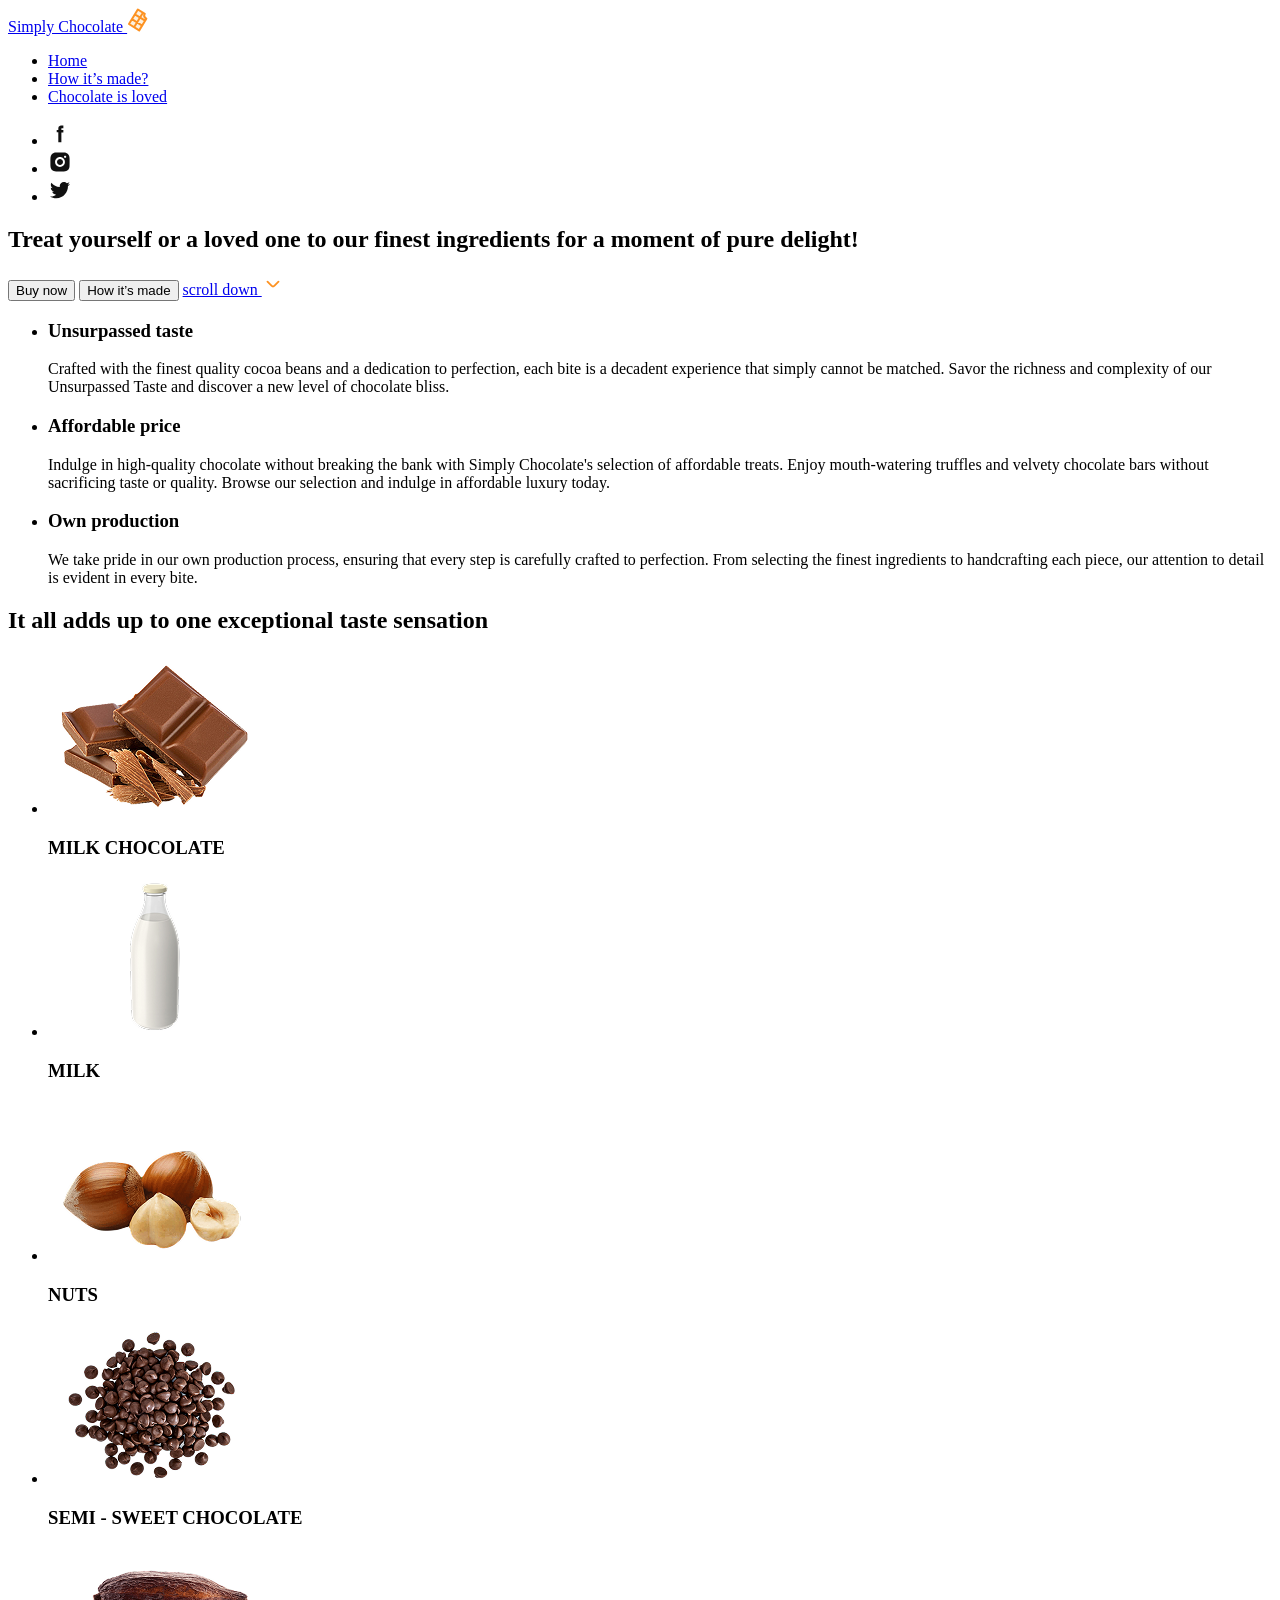
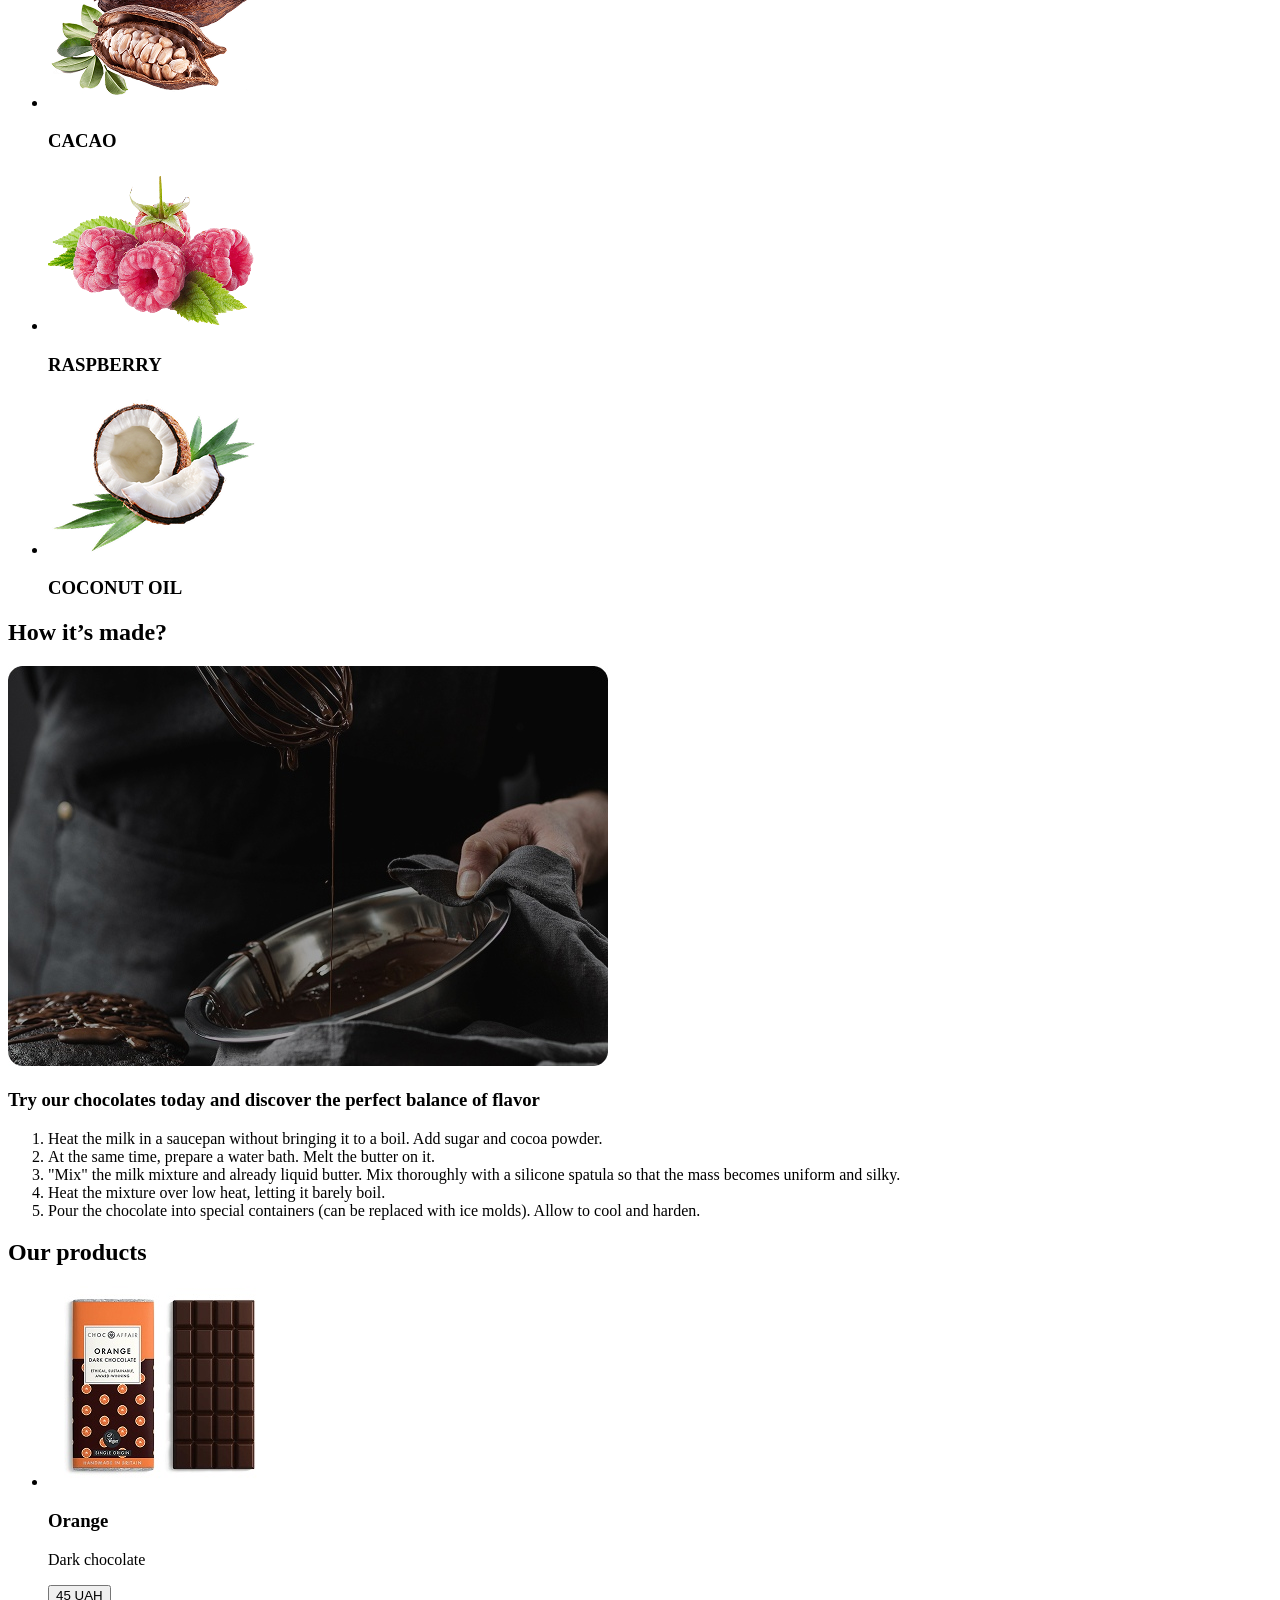
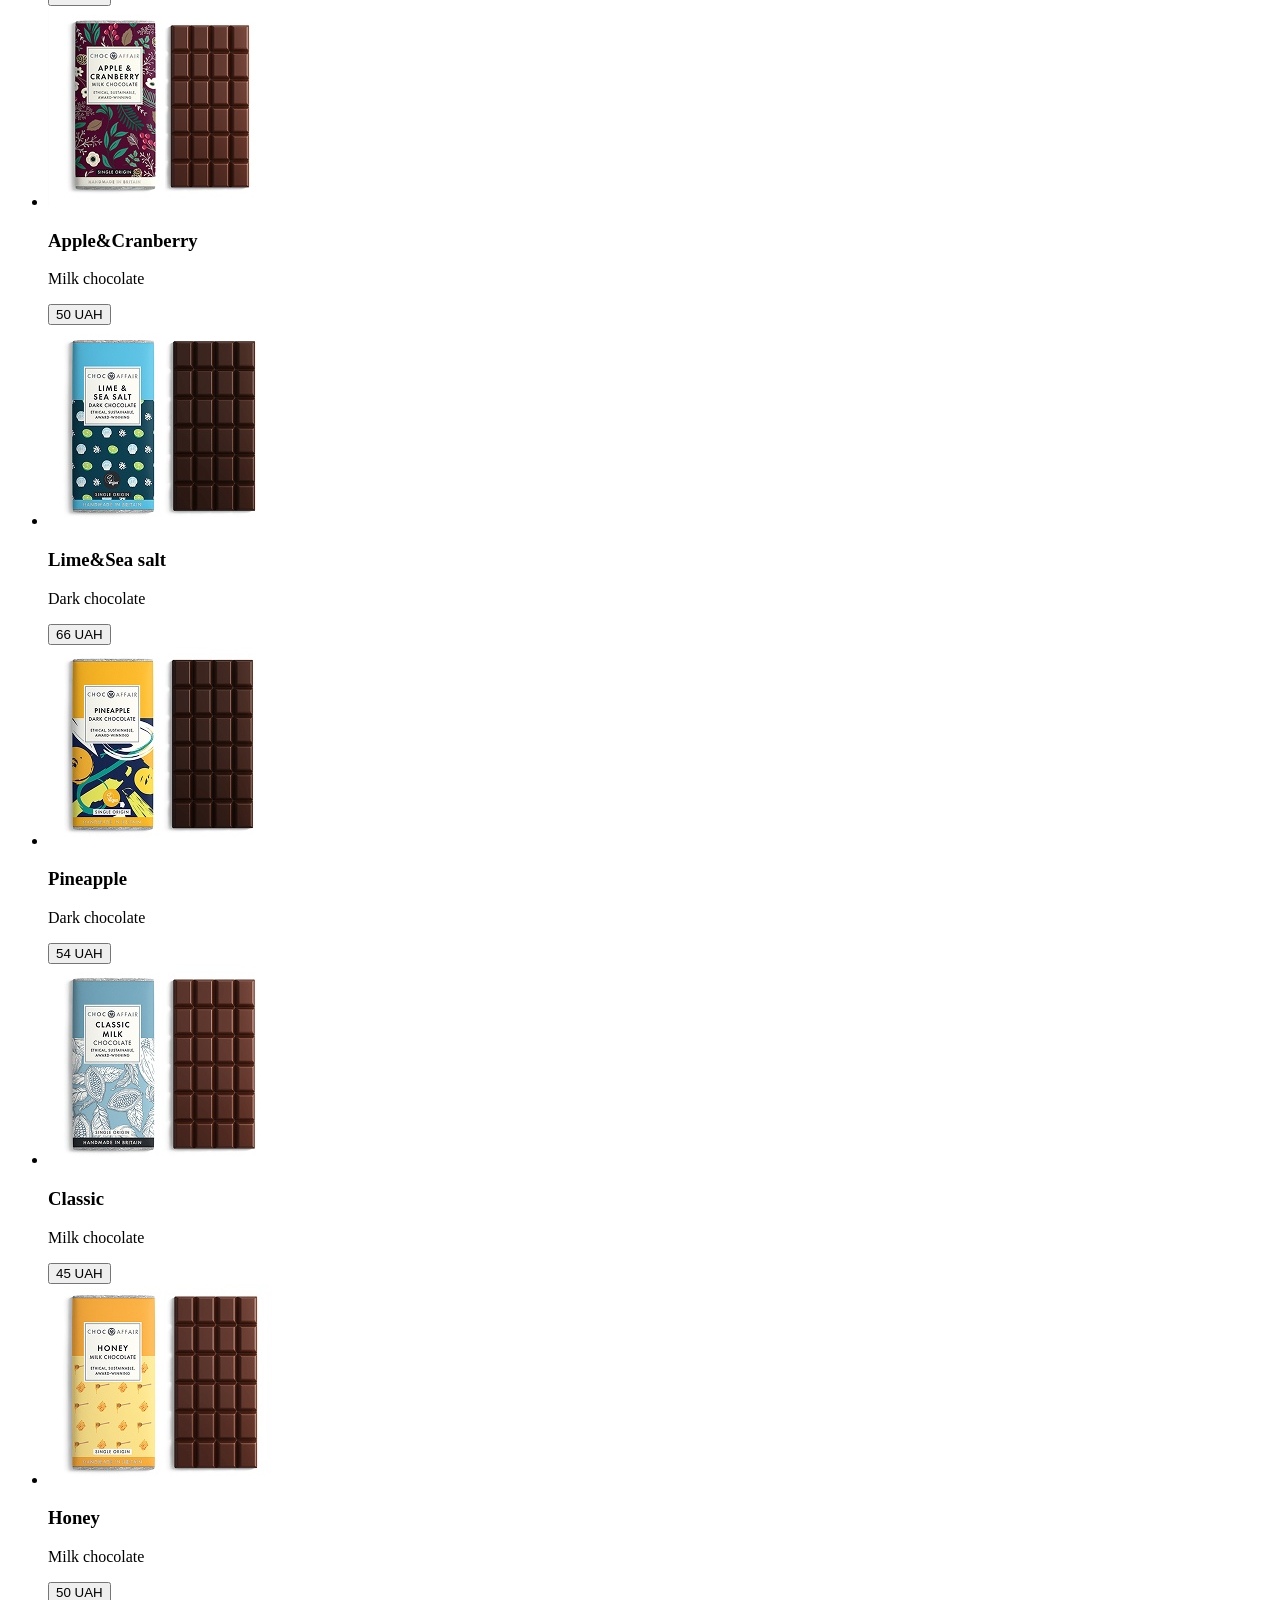
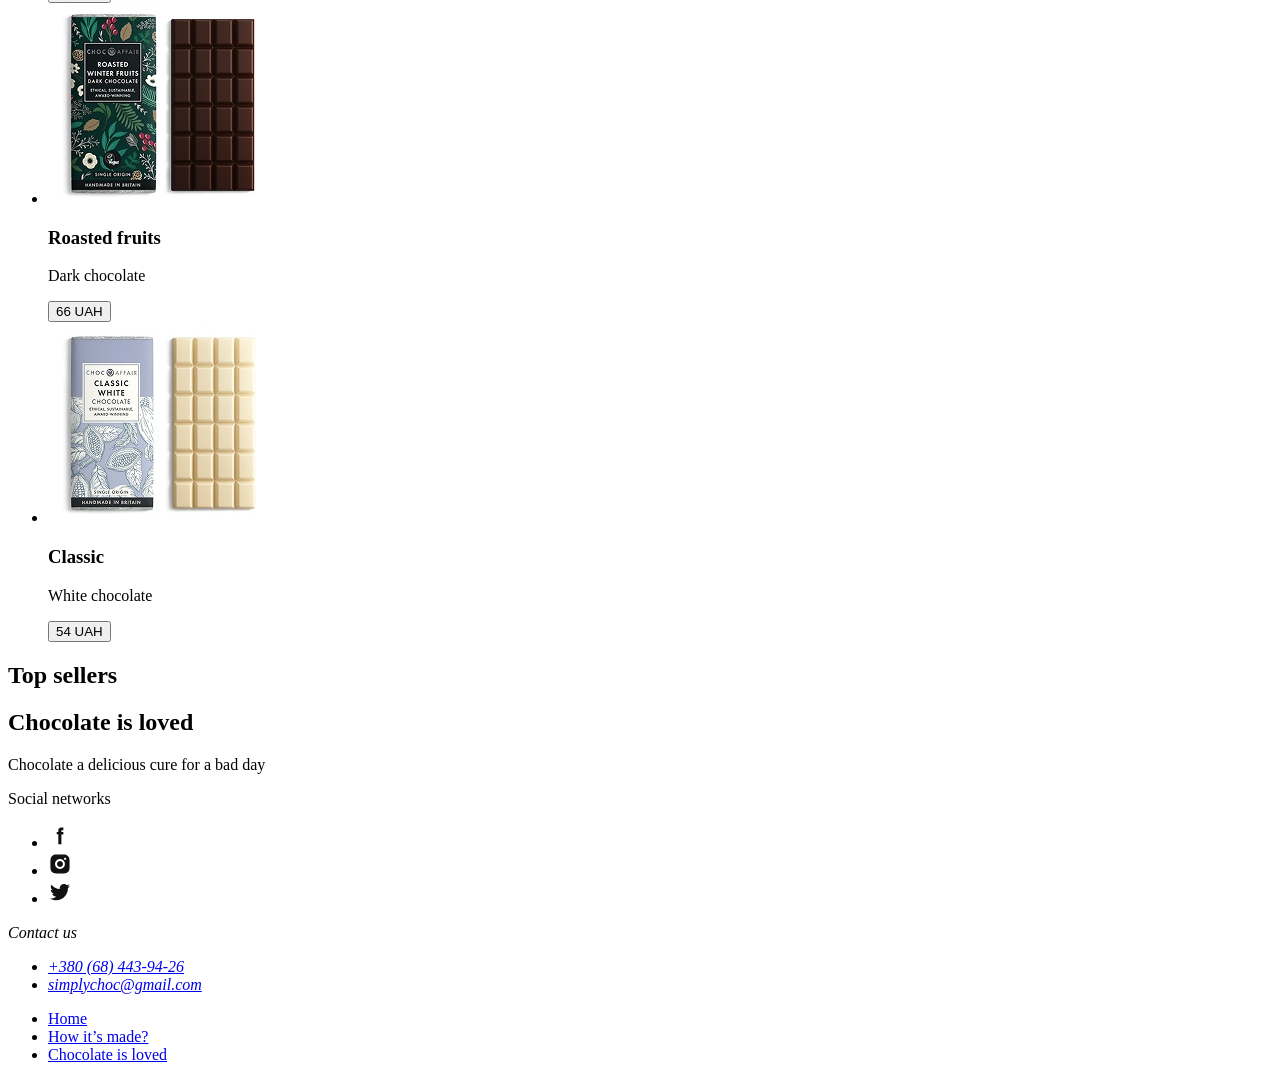
==== html/module-02/lesson-01/index.html @ 5673b095 "prepare module 02 lesson 01" ====
<!doctype html>
<html lang="en">
  <head>
    <meta charset="UTF-8" />
    <meta name="viewport" content="width=device-width, initial-scale=1.0" />
    <meta name="keywords" content="dark chocolate milk ..." />
    <meta
      name="description"
      content="Treat yourself or a loved one to our finest ingredients for a moment of pure delight!"
    />
    <title>Simply Chocolate</title>
    <link
      rel="shortcut icon"
      href="./images/favicon.svg"
      type="image/svg+xml"
    />
  </head>
  <body>
    <!-- Header section -->
    <header>
      <nav>
        <a href="./index.html">
          Simply Chocolate
          <img
            src="./images/icons/chocolate.svg"
            alt="Company logo"
            width="24"
            height="24"
          />

          <ul>
            <li>
              <a href="#home">Home</a>
            </li>
            <li>
              <a href="#made">How it’s made?</a>
            </li>
            <li>
              <a href="#reviews">Chocolate is loved</a>
            </li>
          </ul>
        </a>
      </nav>

      <ul>
        <li>
          <a
            href="https://facebook.com"
            target="_blank"
            rel="noopener noreferrer"
            aria-label="Link to Facebook"
          >
            <img
              src="./images/icons/icon-facebook.svg"
              alt="Icon Facebook"
              width="24"
              height="24"
            />
          </a>
        </li>
        <li>
          <a
            href="https://instagram.com"
            target="_blank"
            rel="noopener noreferrer"
            aria-label="Link to Instagram"
          >
            <img
              src="./images/icons/icon-instagram.svg"
              alt="Icon Instagram"
              width="24"
              height="24"
            />
          </a>
        </li>
        <li>
          <a
            href="https://twitter.com"
            target="_blank"
            rel="noopener noreferrer"
            aria-label="Link to Twitter"
          >
            <img
              src="./images/icons/icon-twitter.svg"
              alt="Icon Twitter"
              width="24"
              height="24"
            />
          </a>
        </li>
      </ul>
    </header>
    <!-- Main section -->
    <main>
      <!-- Hero section -->
      <section id="home">
        <h1>
          Treat yourself or a loved one to our finest ingredients for a moment
          of pure delight!
        </h1>

        <button type="button">Buy now</button>
        <button type="button">How it’s made</button>

        <a href="#benefits">
          scroll down
          <img
            src="./images/icons/arrow-down.svg"
            alt="Arrow down"
            width="22"
            height="22"
          />
        </a>
      </section>

      <!-- Benefits section -->
      <section id="benefits">
        <h2 hidden>Simply chocolate benefits</h2>

        <ul>
          <li>
            <h3>Unsurpassed taste</h3>
            <p>
              Crafted with the finest quality cocoa beans and a dedication to
              perfection, each bite is a decadent experience that simply cannot
              be matched. Savor the richness and complexity of our Unsurpassed
              Taste and discover a new level of chocolate bliss.
            </p>
          </li>
          <li>
            <h3>Affordable price</h3>
            <p>
              Indulge in high-quality chocolate without breaking the bank with
              Simply Chocolate's selection of affordable treats. Enjoy
              mouth-watering truffles and velvety chocolate bars without
              sacrificing taste or quality. Browse our selection and indulge in
              affordable luxury today.
            </p>
          </li>
          <li>
            <h3>Own production</h3>
            <p>
              We take pride in our own production process, ensuring that every
              step is carefully crafted to perfection. From selecting the finest
              ingredients to handcrafting each piece, our attention to detail is
              evident in every bite.
            </p>
          </li>
        </ul>
      </section>

      <!-- Ingredients section -->
      <section>
        <h2>It all adds up to one exceptional <span>taste</span> sensation</h2>

        <ul>
          <li>
            <img
              src="./images/ingredients/img-1.png"
              alt="MILK CHOCOLATE"
              width="214"
              height="160"
            />
            <h3>MILK CHOCOLATE</h3>
          </li>
          <li>
            <img
              src="./images/ingredients/img-2.png"
              alt="MILK"
              width="214"
              height="160"
            />
            <h3>MILK</h3>
          </li>
          <li>
            <img
              src="./images/ingredients/img-3.png"
              alt="NUTS"
              width="214"
              height="160"
            />
            <h3>NUTS</h3>
          </li>
          <li>
            <img
              src="./images/ingredients/img-4.png"
              alt="SEMI - SWEET CHOCOLATE"
              width="214"
              height="160"
            />
            <h3>SEMI - SWEET CHOCOLATE</h3>
          </li>
          <li>
            <img
              src="./images/ingredients/img-5.png"
              alt="CACAO"
              width="214"
              height="160"
            />
            <h3>CACAO</h3>
          </li>
          <li>
            <img
              src="./images/ingredients/img-6.png"
              alt="RASPBERRY"
              width="214"
              height="160"
            />
            <h3>RASPBERRY</h3>
          </li>
          <li>
            <img
              src="./images/ingredients/img-7.png"
              alt="COCONUT OIL"
              width="214"
              height="160"
            />
            <h3>COCONUT OIL</h3>
          </li>
        </ul>
      </section>

      <!-- Made section -->
      <section id="made">
        <h2>How it’s <span>made</span>?</h2>
        <img
          src="./images/made/image.jpg"
          alt="Chocolate cooking"
          width="600"
          height="400"
        />

        <h3>
          Try our chocolates today and discover the perfect balance of flavor
        </h3>

        <ol>
          <li>
            Heat the milk in a saucepan without bringing it to a boil. Add sugar
            and cocoa powder.
          </li>
          <li>
            At the same time, prepare a water bath. Melt the butter on it.
          </li>
          <li>
            "Mix" the milk mixture and already liquid butter. Mix thoroughly
            with a silicone spatula so that the mass becomes uniform and silky.
          </li>
          <li>Heat the mixture over low heat, letting it barely boil.</li>
          <li>
            Pour the chocolate into special containers (can be replaced with ice
            molds). Allow to cool and harden.
          </li>
        </ol>
      </section>

      <!-- Products section -->
      <section>
        <h2>Our <span>products</span></h2>
        <ul>
          <li>
            <img
              src="./images/products/img-1.jpg"
              alt=""
              width="230"
              height="201"
            />
            <h3>Orange</h3>
            <p>Dark chocolate</p>
            <button type="button">45 UAH</button>
          </li>
          <li>
            <img
              src="./images/products/img-2.jpg"
              alt=""
              width="230"
              height="201"
            />
            <h3>Apple&Cranberry</h3>
            <p>Milk chocolate</p>
            <button type="button">50 UAH</button>
          </li>
          <li>
            <img
              src="./images/products/img-3.jpg"
              alt=""
              width="230"
              height="201"
            />
            <h3>Lime&Sea salt</h3>
            <p>Dark chocolate</p>
            <button type="button">66 UAH</button>
          </li>
          <li>
            <img
              src="./images/products/img-4.jpg"
              alt=""
              width="230"
              height="201"
            />
            <h3>Pineapple</h3>
            <p>Dark chocolate</p>
            <button type="button">54 UAH</button>
          </li>
          <li>
            <img
              src="./images/products/img-5.jpg"
              alt=""
              width="230"
              height="201"
            />
            <h3>Classic</h3>
            <p>Milk chocolate</p>
            <button type="button">45 UAH</button>
          </li>
          <li>
            <img
              src="./images/products/img-6.jpg"
              alt=""
              width="230"
              height="201"
            />
            <h3>Honey</h3>
            <p>Milk chocolate</p>
            <button type="button">50 UAH</button>
          </li>
          <li>
            <img
              src="./images/products/img-7.jpg"
              alt=""
              width="230"
              height="201"
            />
            <h3>Roasted fruits</h3>
            <p>Dark chocolate</p>
            <button type="button">66 UAH</button>
          </li>
          <li>
            <img
              src="./images/products/img-8.jpg"
              alt=""
              width="230"
              height="201"
            />
            <h3>Classic</h3>
            <p>White chocolate</p>
            <button type="button">54 UAH</button>
          </li>
        </ul>
      </section>

      <!-- Bestsellers section -->
      <section>
        <h2>Top sellers</h2>
      </section>

      <!-- Reviews section -->
      <section id="reviews">
        <h2>Chocolate is loved</h2>
      </section>
    </main>
    <!-- Footer section -->
    <footer>
      <p><span>Chocolate</span> a delicious cure for a bad day</p>

      <p>Social networks</p>
      <ul>
        <li>
          <a
            href="https://facebook.com"
            target="_blank"
            rel="noopener noreferrer"
            aria-label="Link to Facebook"
          >
            <img
              src="./images/icons/icon-facebook.svg"
              alt="Icon Facebook"
              width="24"
              height="24"
            />
          </a>
        </li>
        <li>
          <a
            href="https://instagram.com"
            target="_blank"
            rel="noopener noreferrer"
            aria-label="Link to Instagram"
          >
            <img
              src="./images/icons/icon-instagram.svg"
              alt="Icon Instagram"
              width="24"
              height="24"
            />
          </a>
        </li>
        <li>
          <a
            href="https://twitter.com"
            target="_blank"
            rel="noopener noreferrer"
            aria-label="Link to Twitter"
          >
            <img
              src="./images/icons/icon-twitter.svg"
              alt="Icon Twitter"
              width="24"
              height="24"
            />
          </a>
        </li>
      </ul>
      <address>
        <p>Contact us</p>
        <ul>
          <li>
            <a href="tel:+380684439426">+380 (68) 443-94-26</a>
          </li>
          <li>
            <a href="mailto:simplychoc@gmail.com">simplychoc@gmail.com</a>
          </li>
        </ul>
      </address>

      <ul>
        <li>
          <a href="#home">Home</a>
        </li>
        <li>
          <a href="#made">How it’s made?</a>
        </li>
        <li>
          <a href="#reviews">Chocolate is loved</a>
        </li>
      </ul>
    </footer>
  </body>
</html>
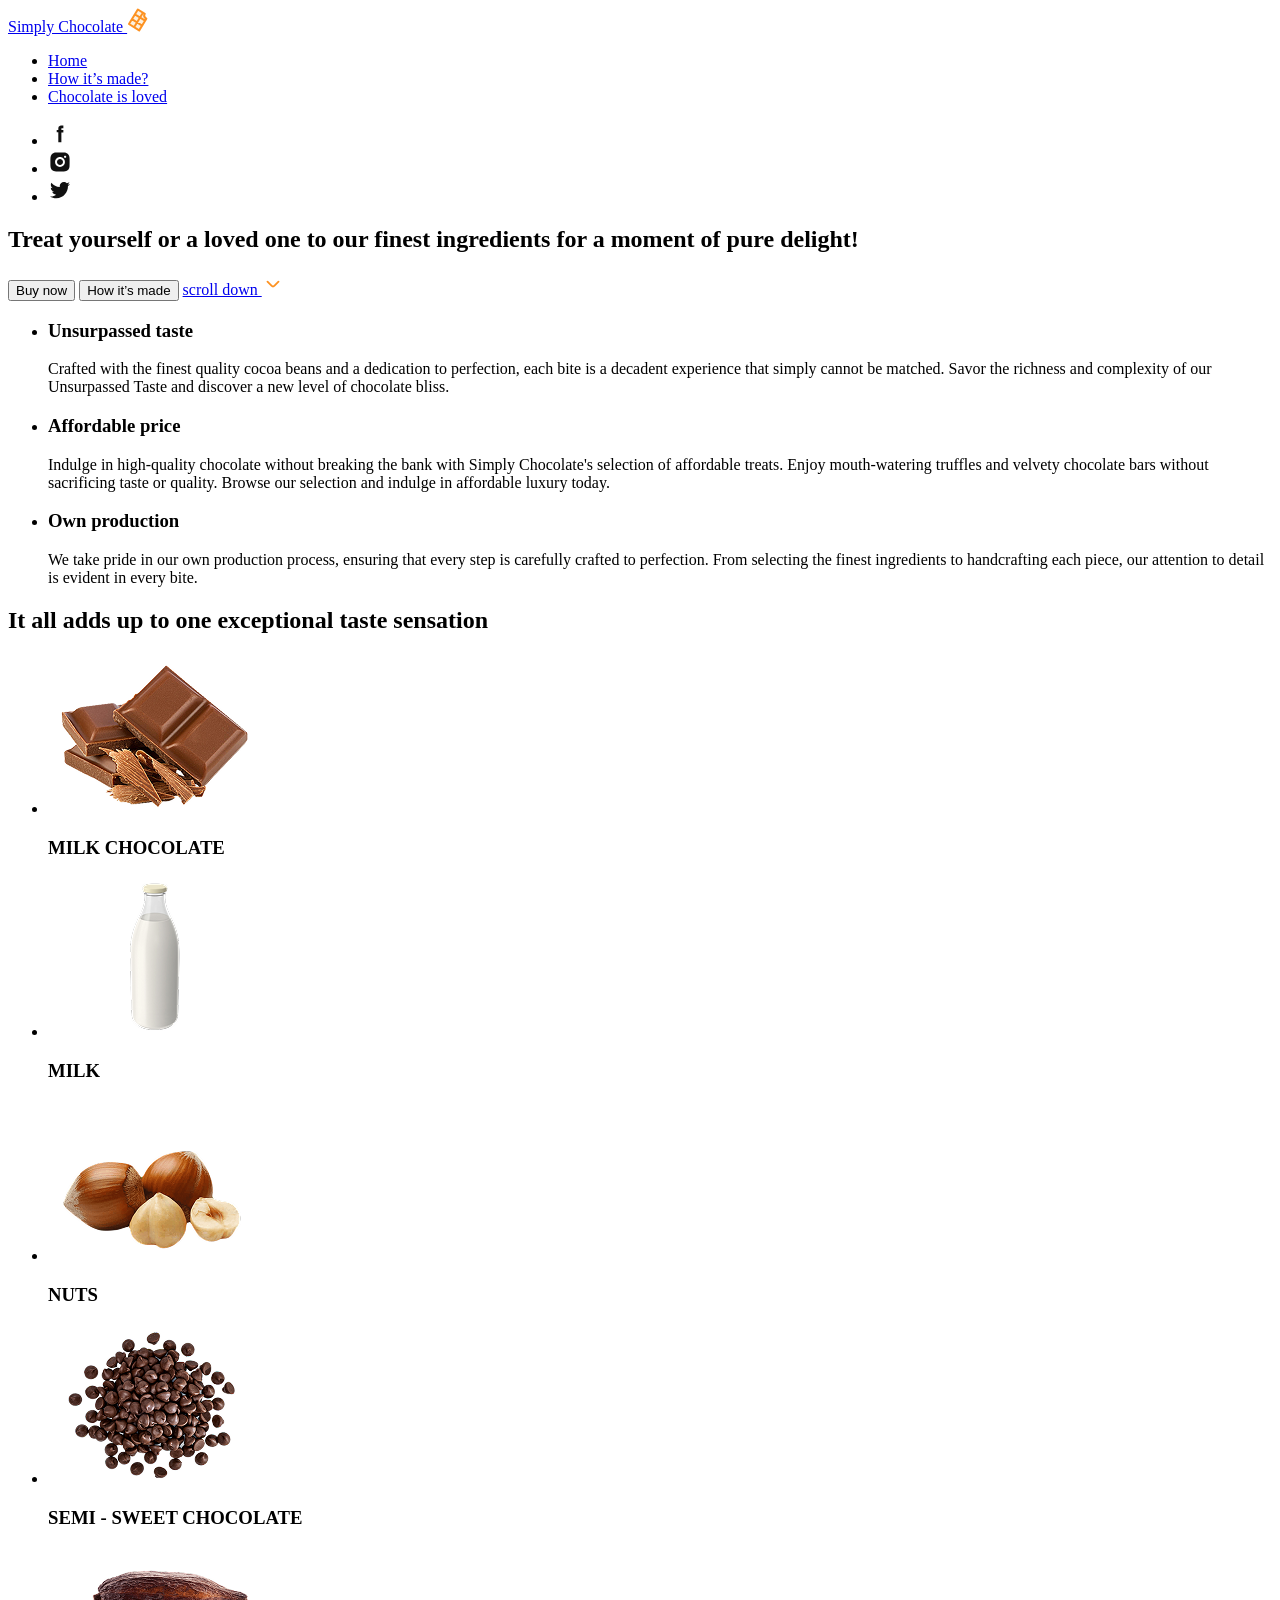
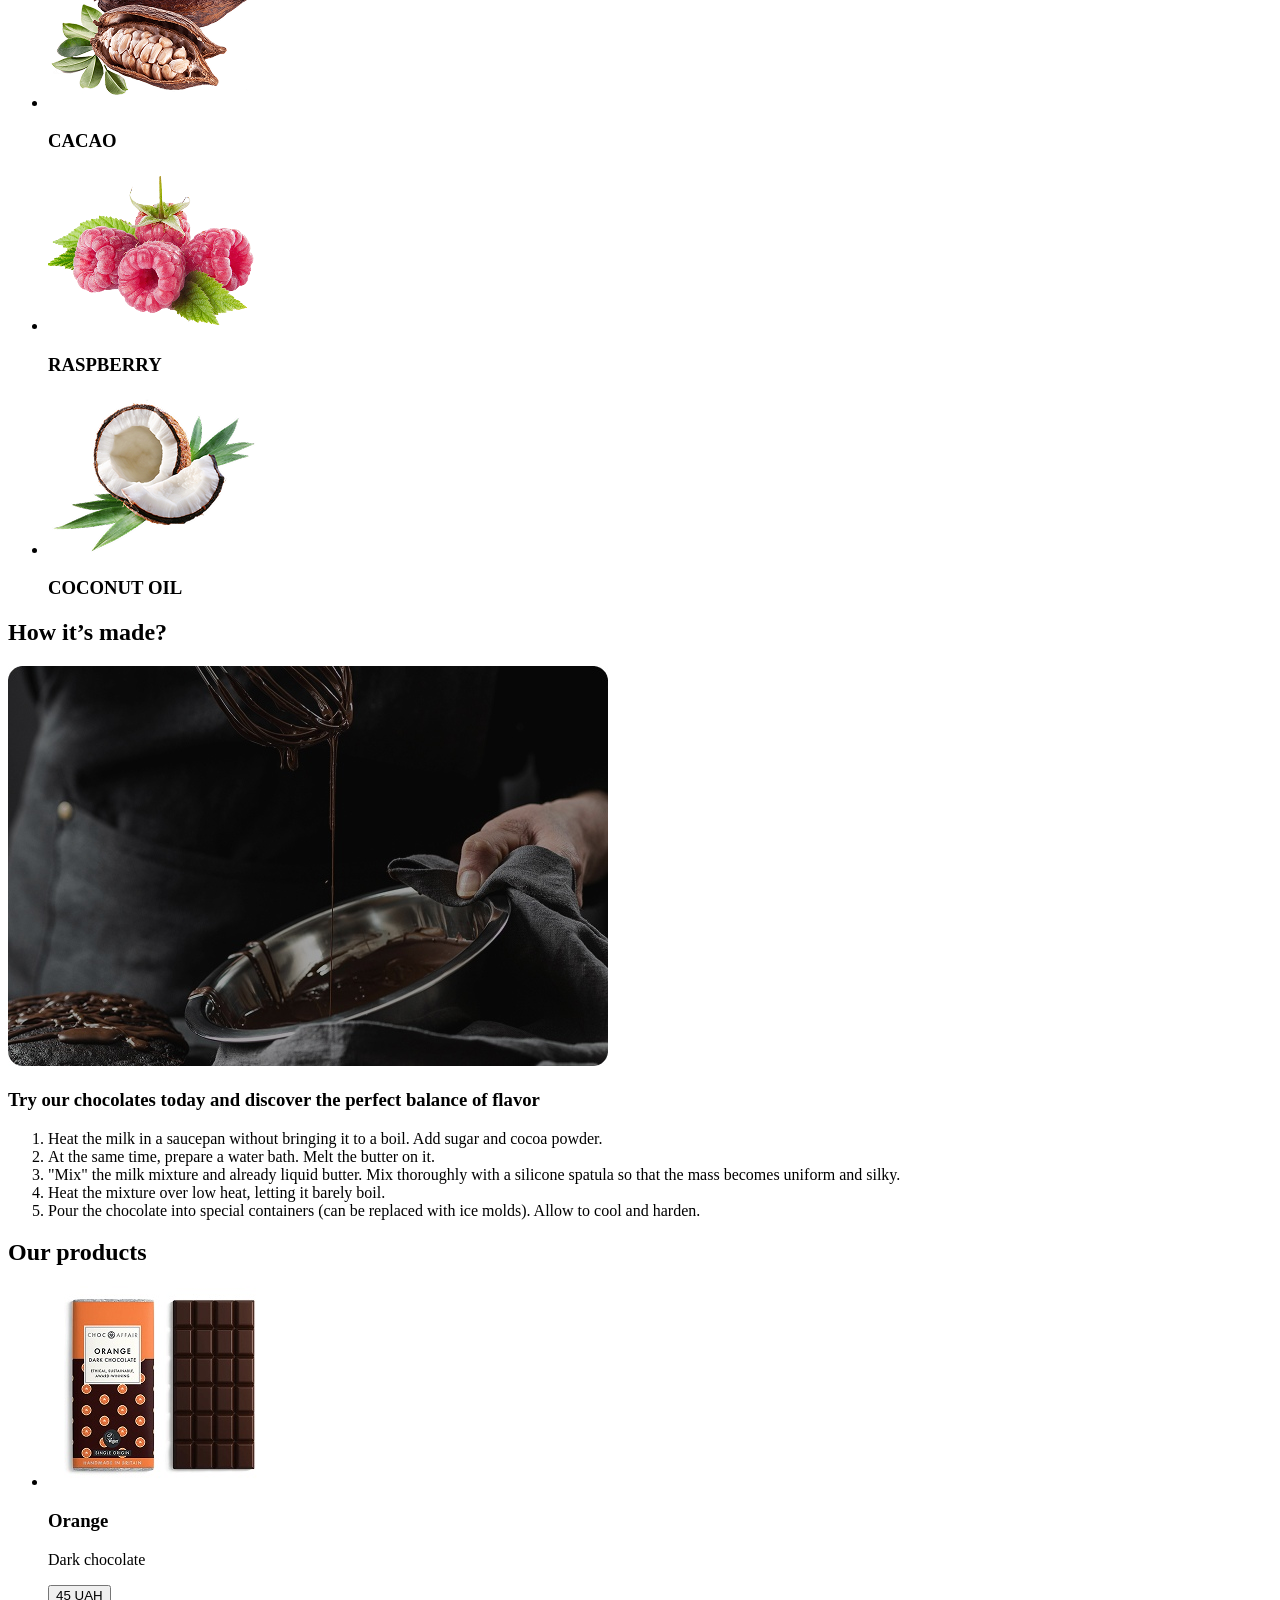
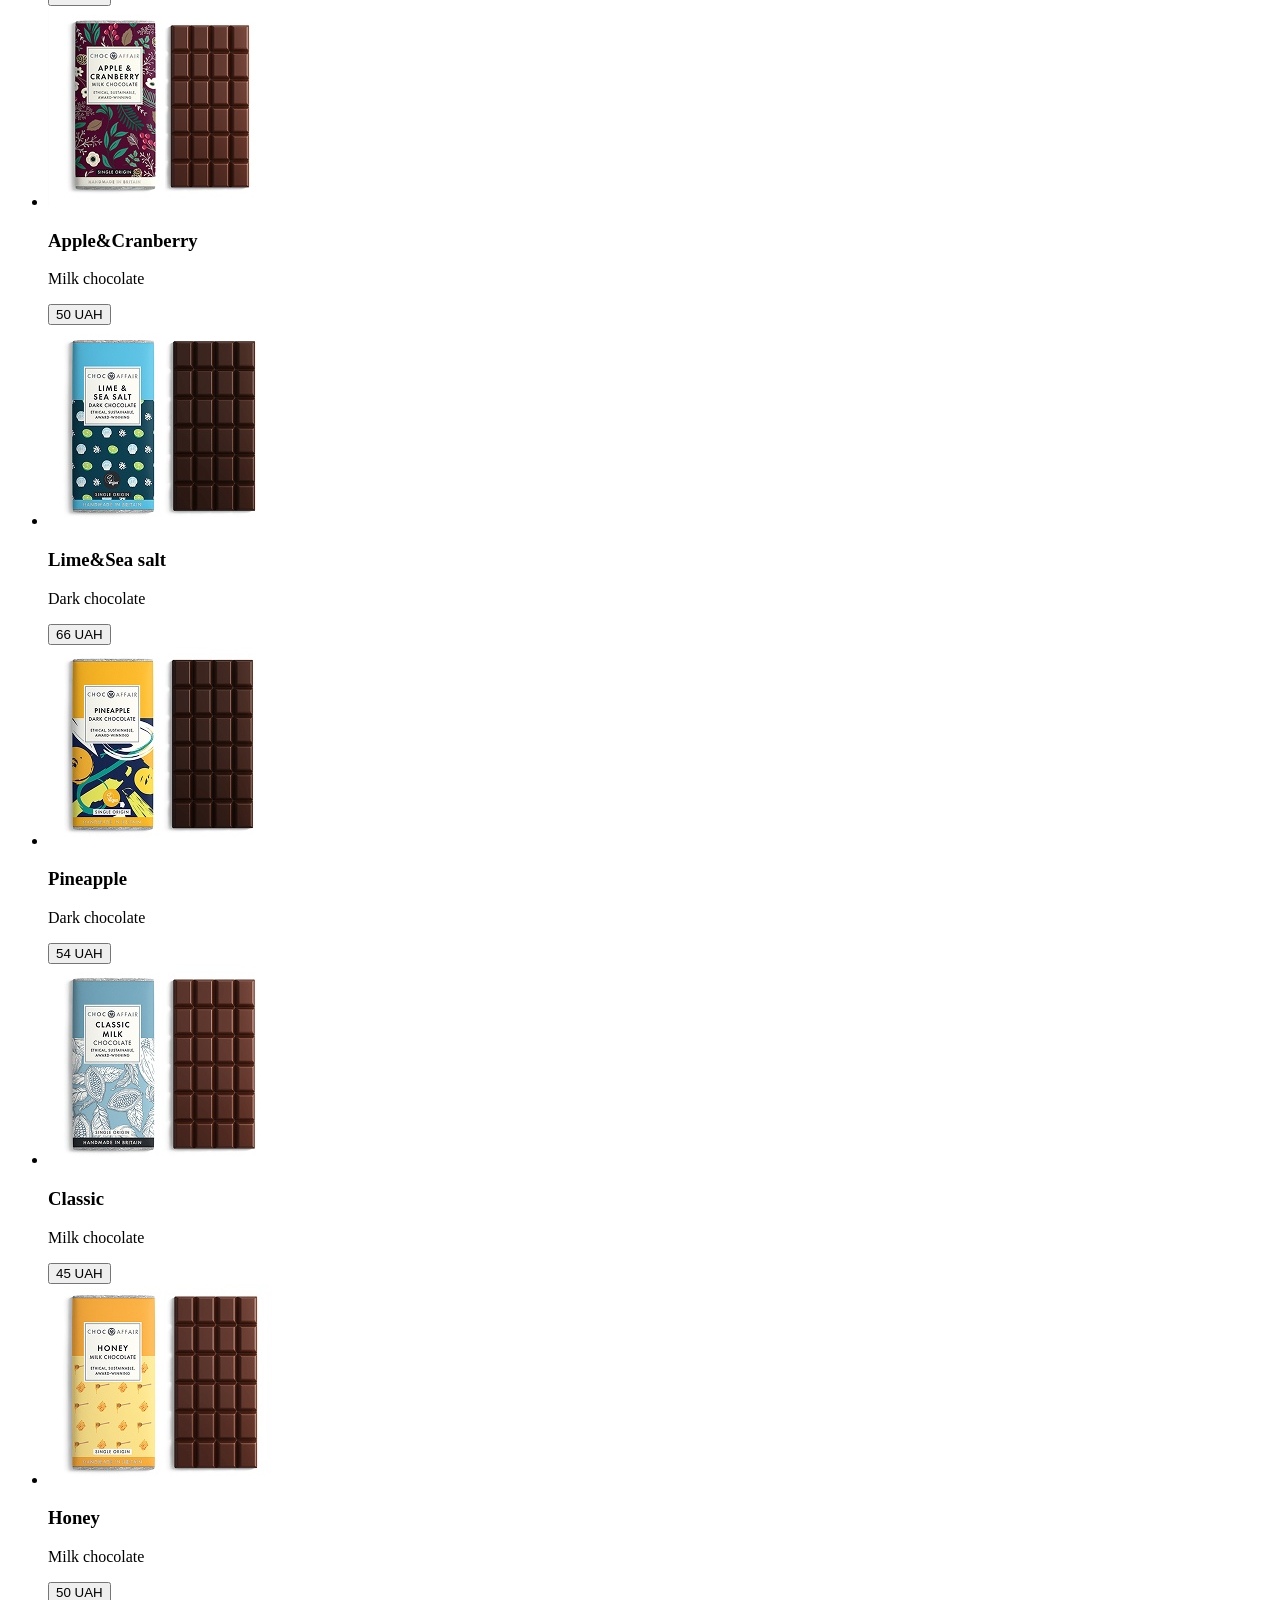
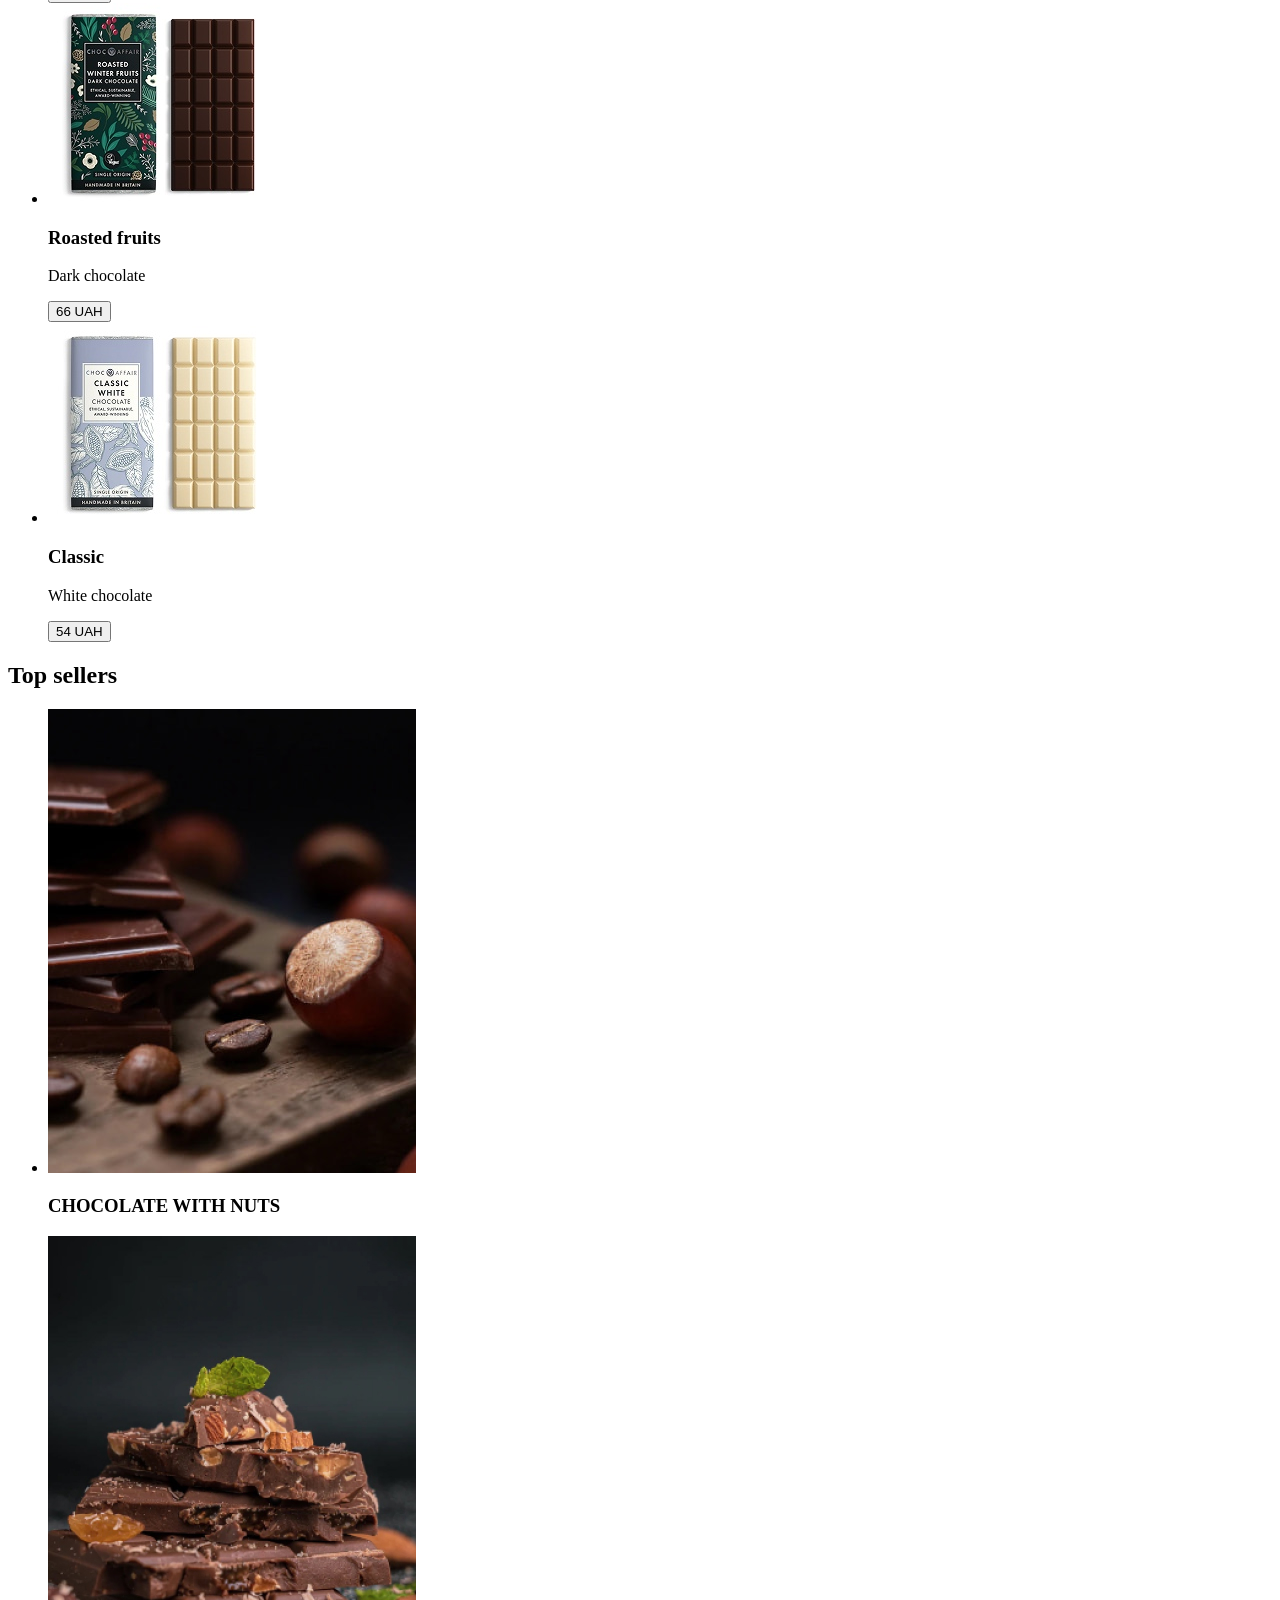
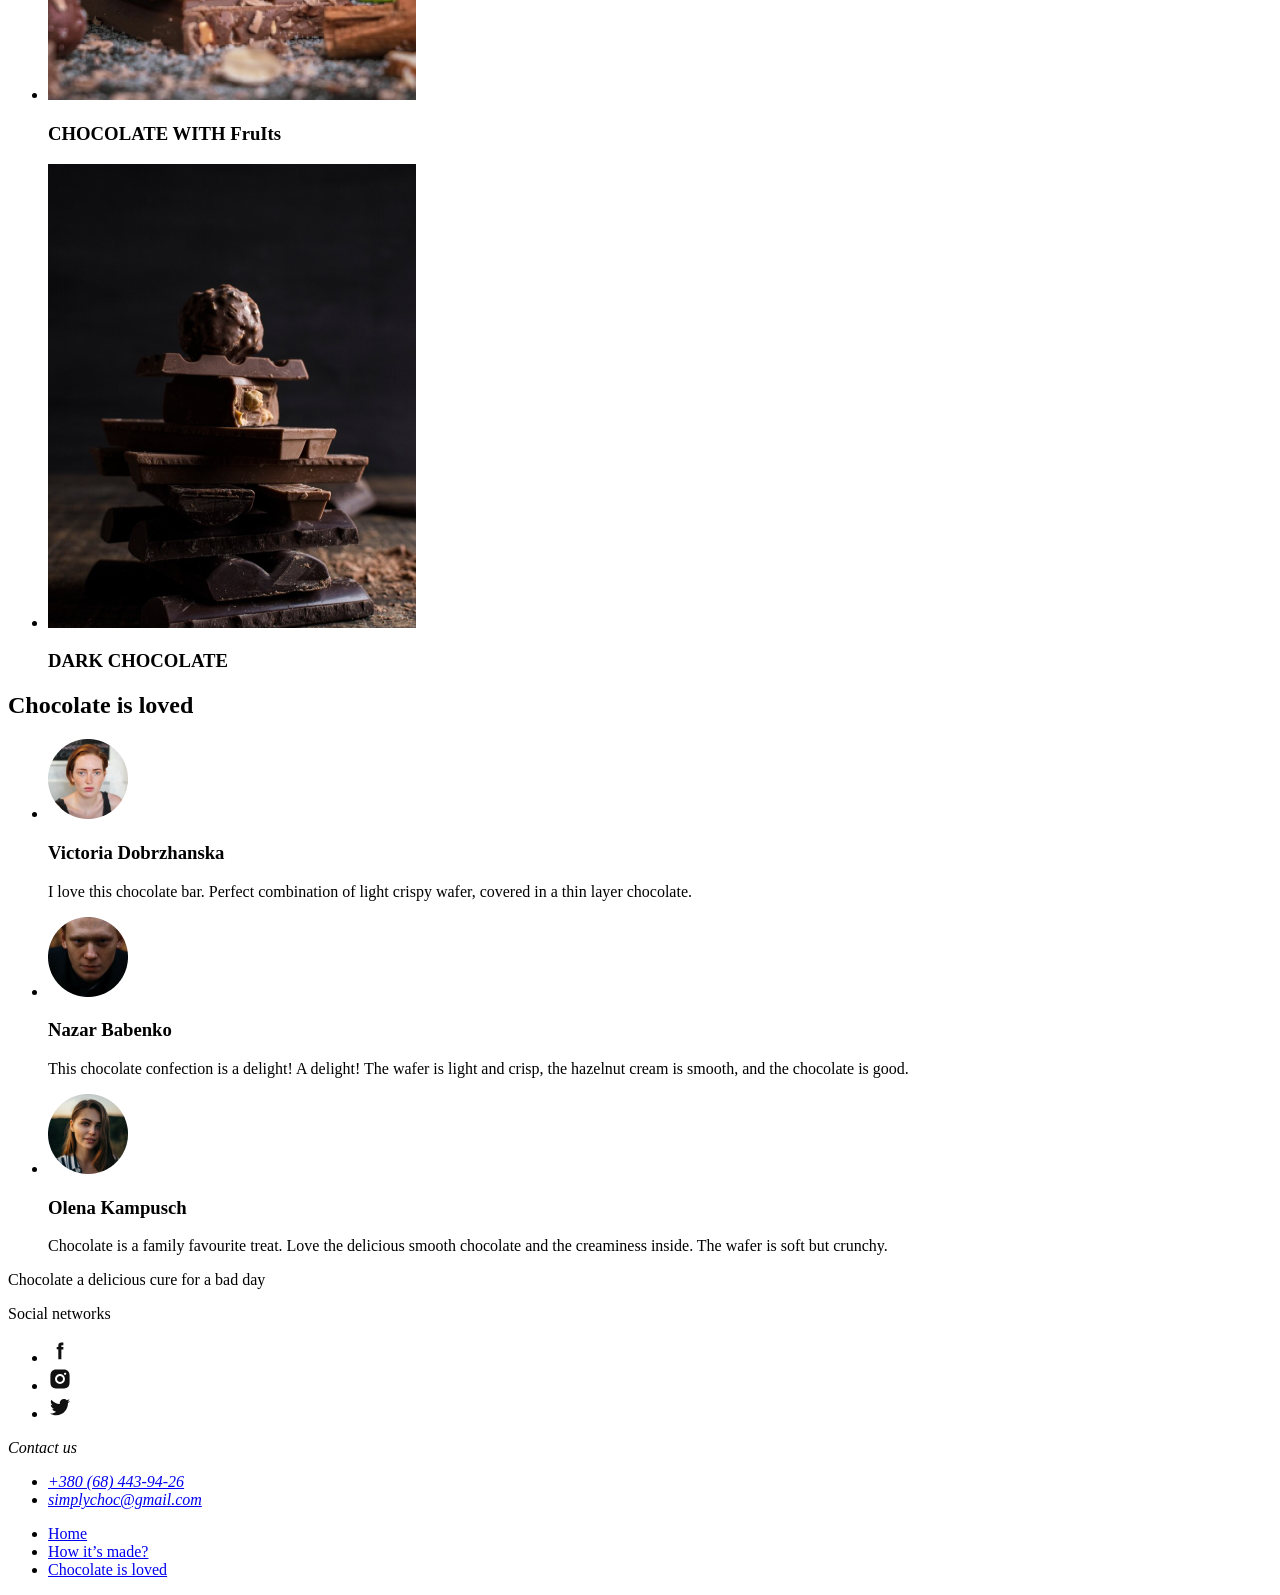
==== commit 7f1f9f34: "add bestsellers and reviews sections with content and images" ====
--- a/html/module-02/lesson-01/index.html
+++ b/html/module-02/lesson-01/index.html
@@ -351,14 +351,87 @@
 
       <!-- Bestsellers section -->
       <section>
-        <h2>Top sellers</h2>
+        <h2><span>Top</span> sellers</h2>
+        <ul>
+          <li>
+            <img
+              src="./images/bestsellers/img-1.jpg"
+              alt=""
+              width="368"
+              height="464"
+            />
+            <h3>CHOCOLATE WITH NUTS</h3>
+          </li>
+          <li>
+            <img
+              src="./images/bestsellers/img-2.jpg"
+              alt=""
+              width="368"
+              height="464"
+            />
+            <h3>CHOCOLATE WITH FruIts</h3>
+          </li>
+          <li>
+            <img
+              src="./images/bestsellers/img-3.jpg"
+              alt=""
+              width="368"
+              height="464"
+            />
+            <h3>DARK CHOCOLATE</h3>
+          </li>
+        </ul>
       </section>
 
       <!-- Reviews section -->
       <section id="reviews">
-        <h2>Chocolate is loved</h2>
+        <h2><span>Chocolate</span> is loved</h2>
+        <ul>
+          <li>
+            <img
+              src="./images/reviews/img-1.png"
+              alt="Victoria Dobrzhanska"
+              width="80"
+              height="80"
+            />
+            <h3>Victoria Dobrzhanska</h3>
+            <p>
+              I love this chocolate bar. Perfect combination of light crispy
+              wafer, covered in a thin layer chocolate.
+            </p>
+          </li>
+          <li>
+            <img
+              src="./images/reviews/img-2.png"
+              alt="Nazar Babenko"
+              width="80"
+              height="80"
+            />
+            <h3>Nazar Babenko</h3>
+            <p>
+              This chocolate confection is a delight! A delight! The wafer is
+              light and crisp, the hazelnut cream is smooth, and the chocolate
+              is good.
+            </p>
+          </li>
+          <li>
+            <img
+              src="./images/reviews/img-3.png"
+              alt="Olena Kampusch"
+              width="80"
+              height="80"
+            />
+            <h3>Olena Kampusch</h3>
+            <p>
+              Chocolate is a family favourite treat. Love the delicious smooth
+              chocolate and the creaminess inside. The wafer is soft but
+              crunchy.
+            </p>
+          </li>
+        </ul>
       </section>
     </main>
+
     <!-- Footer section -->
     <footer>
       <p><span>Chocolate</span> a delicious cure for a bad day</p>
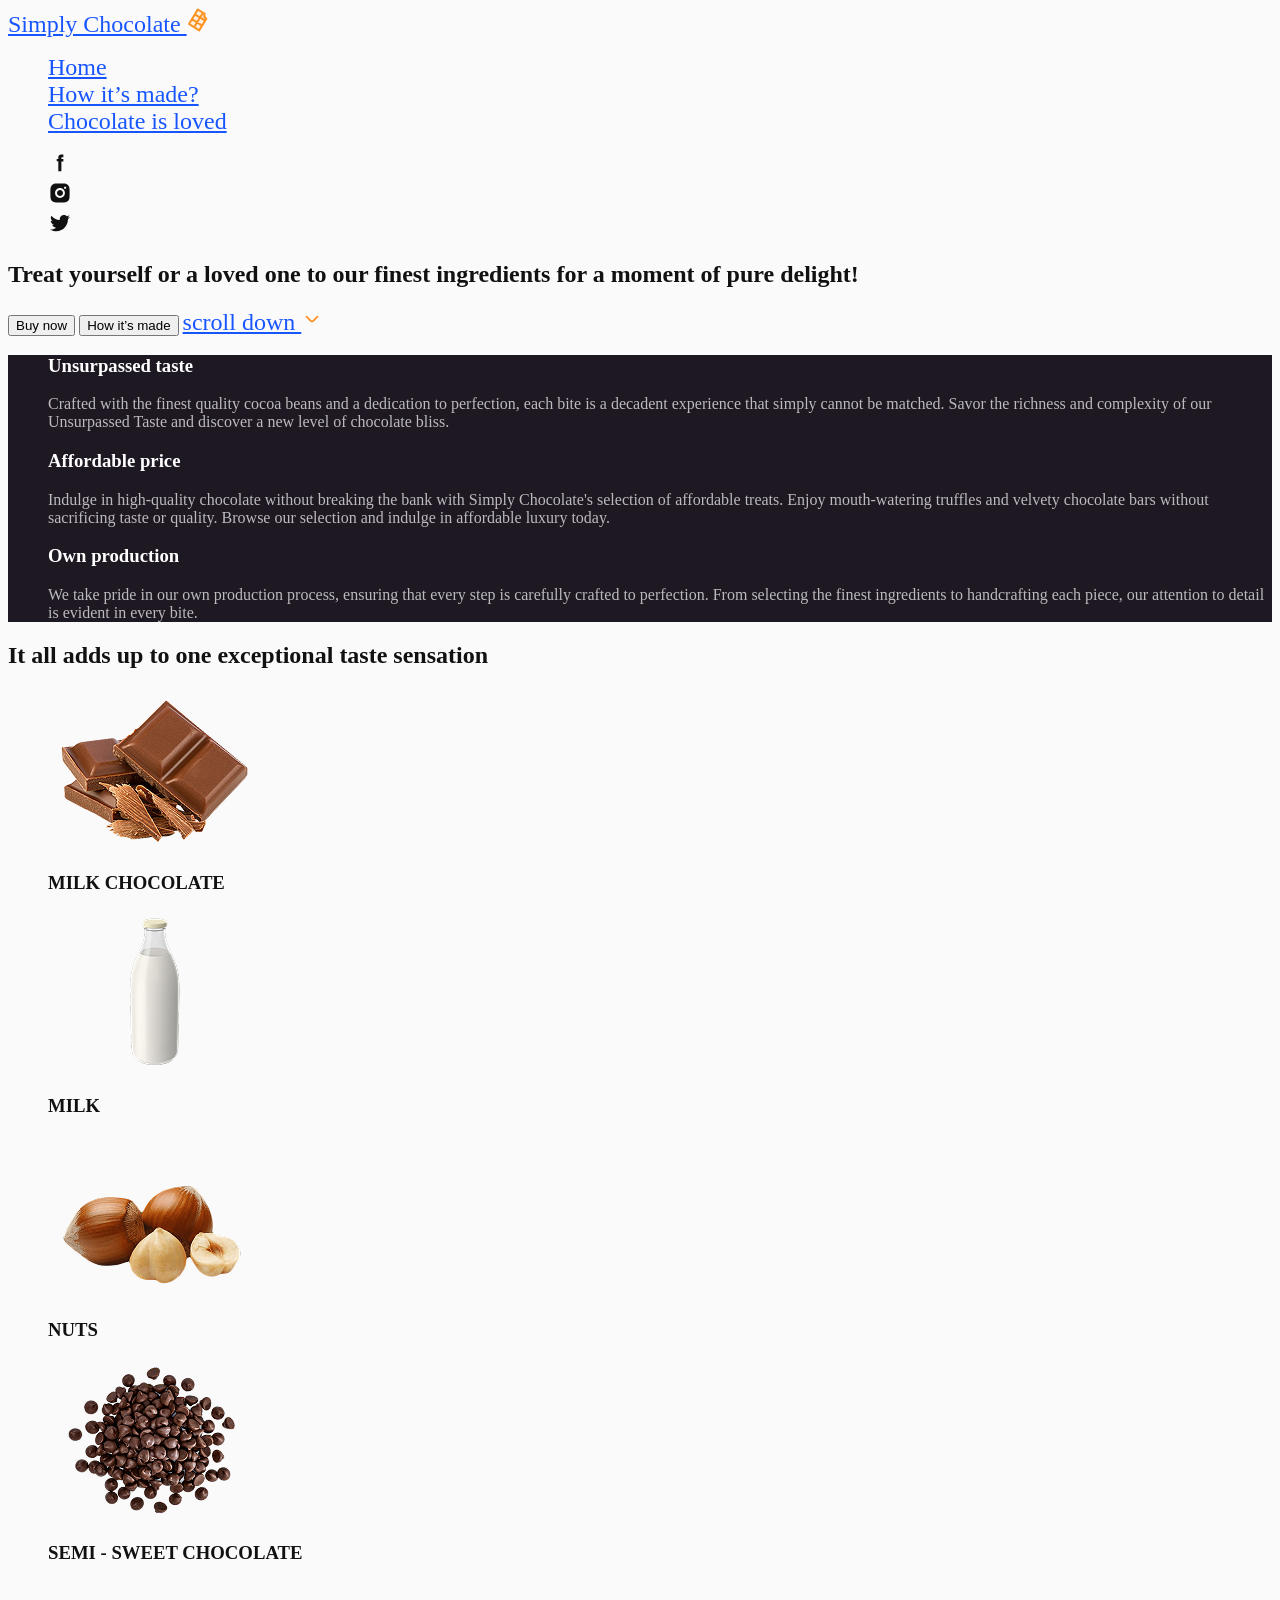
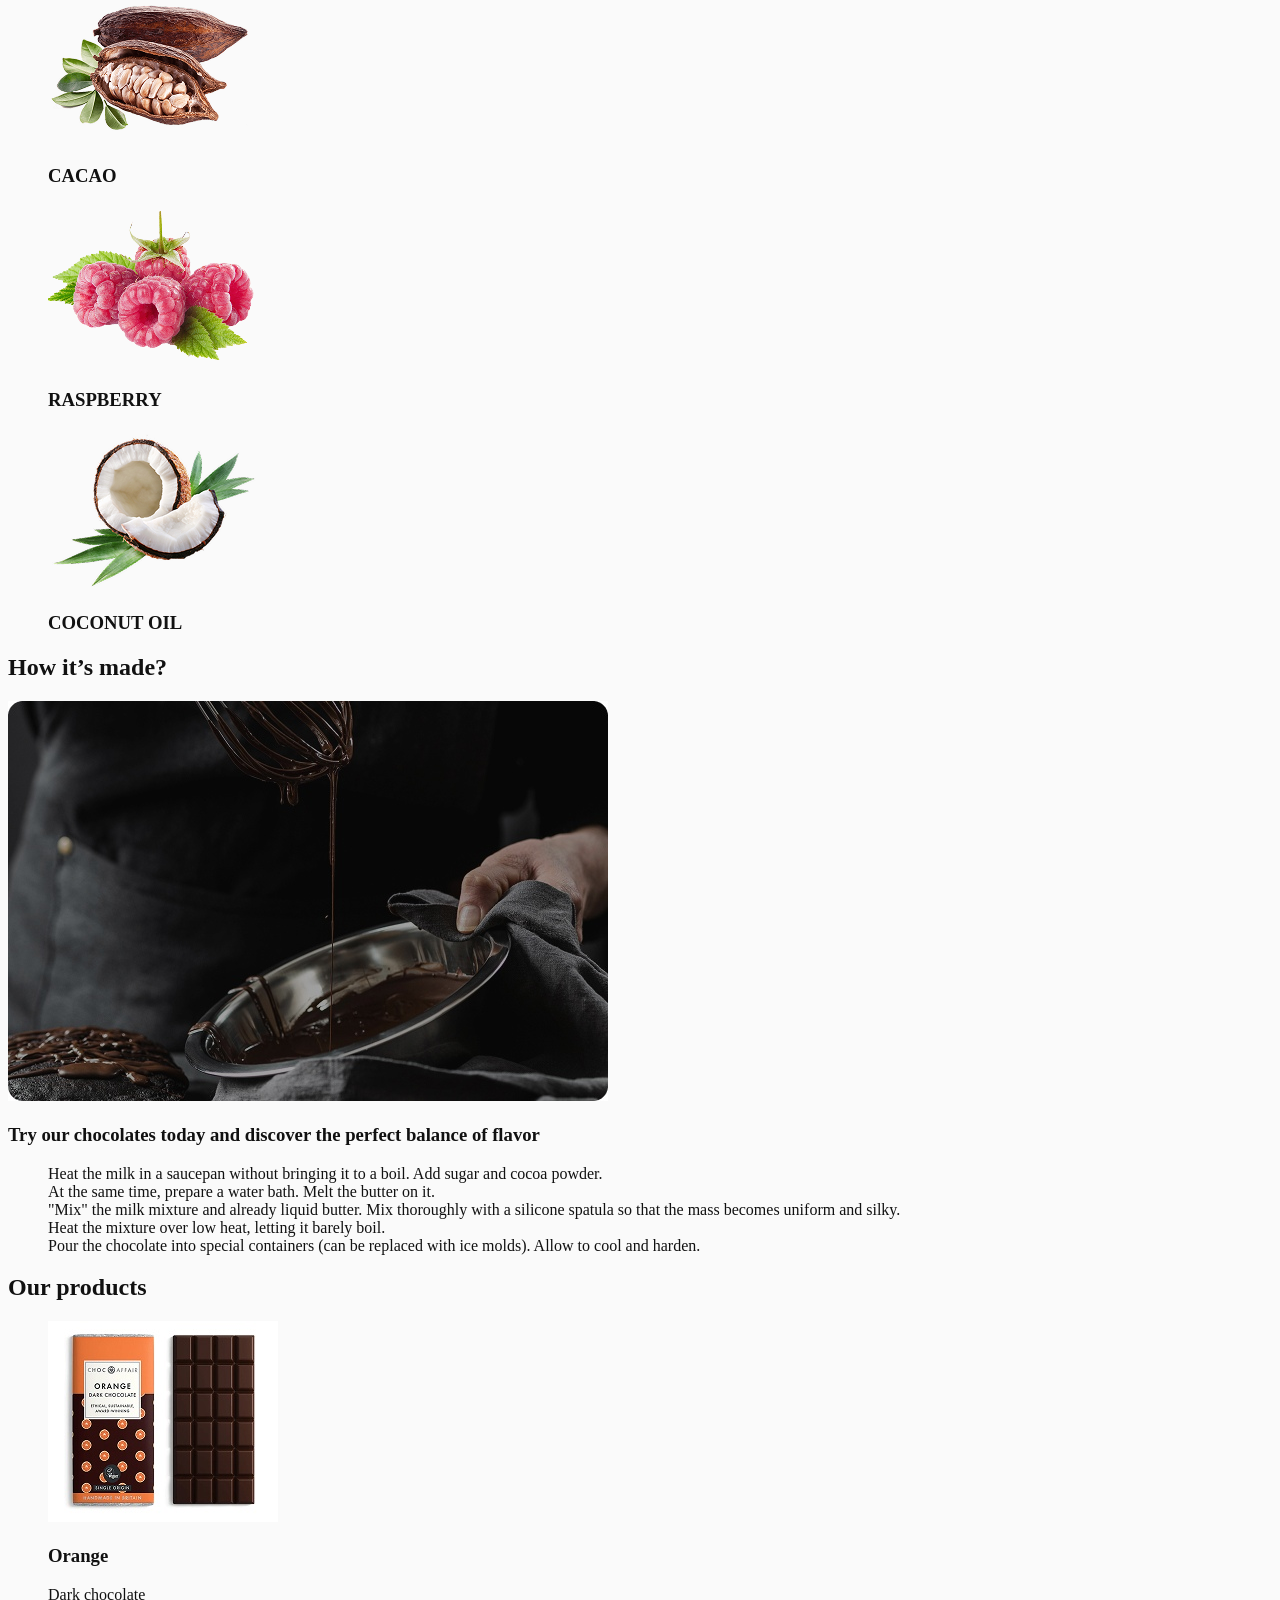
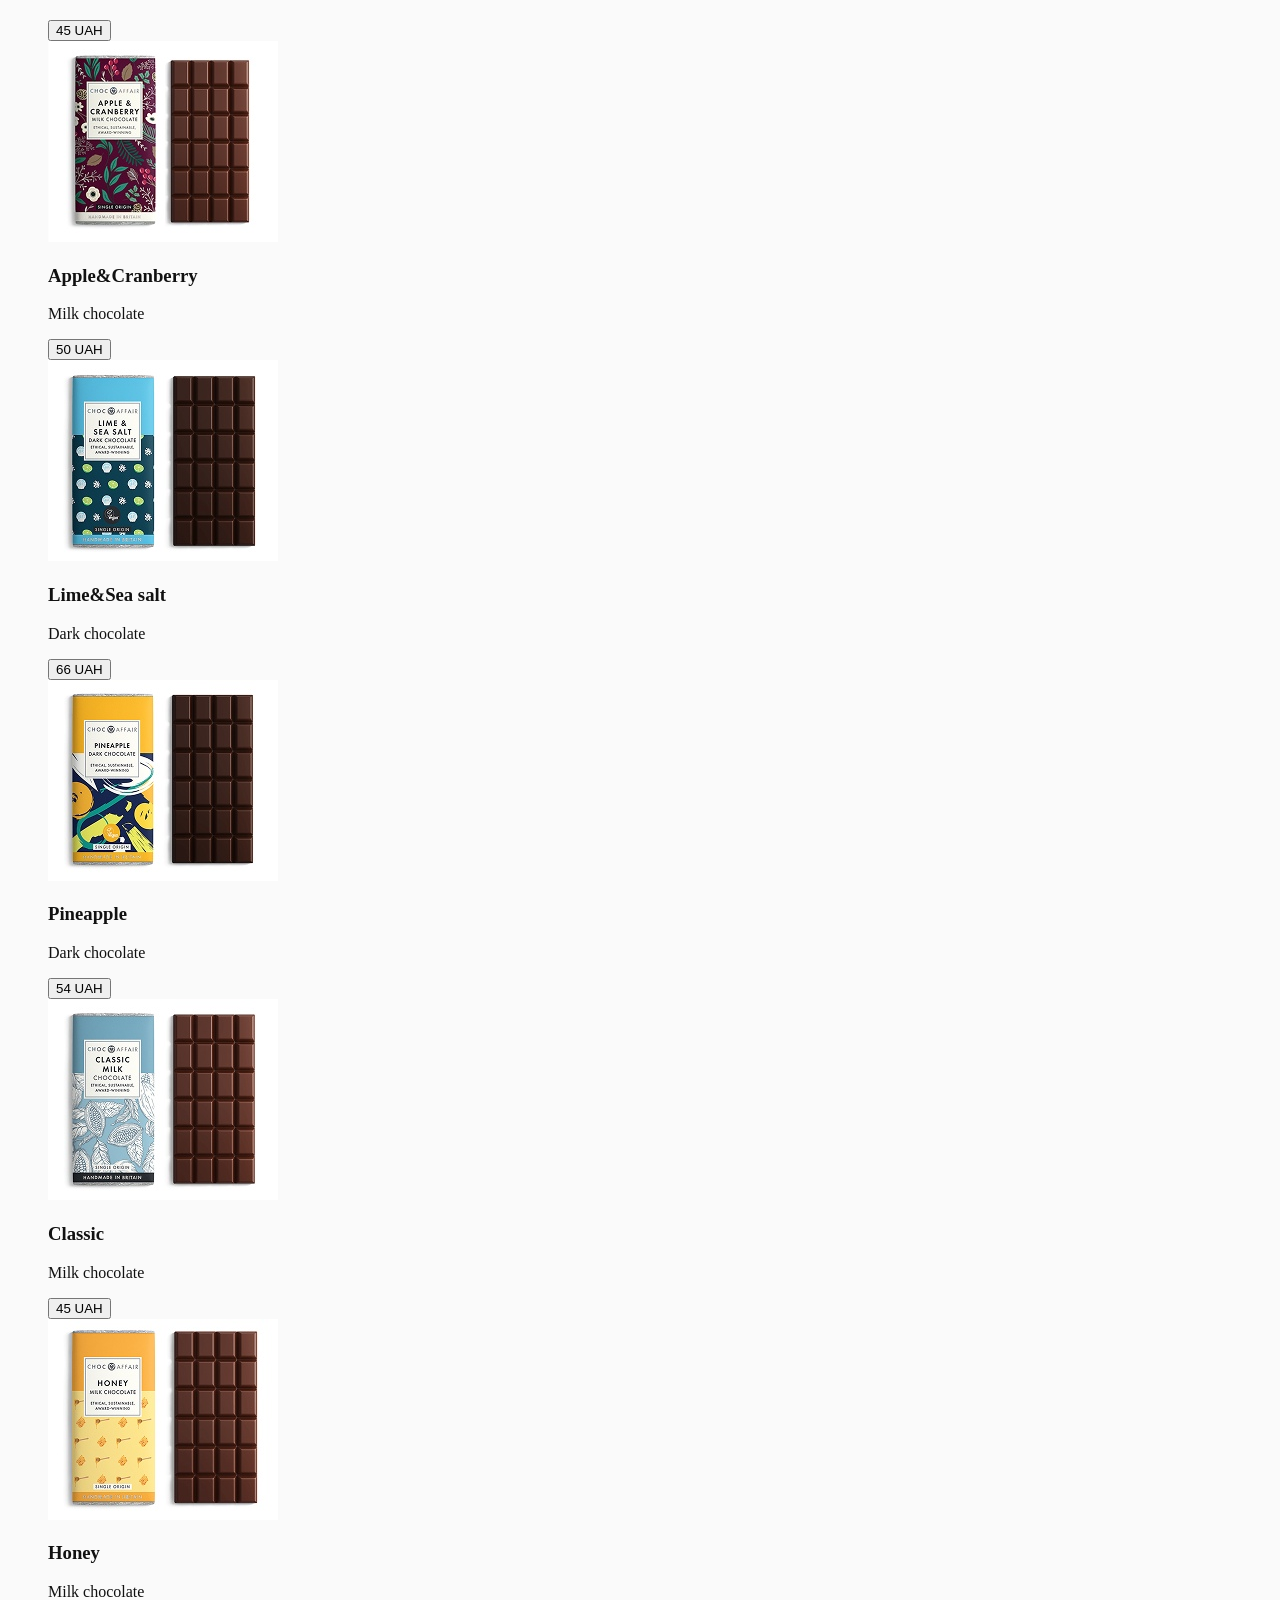
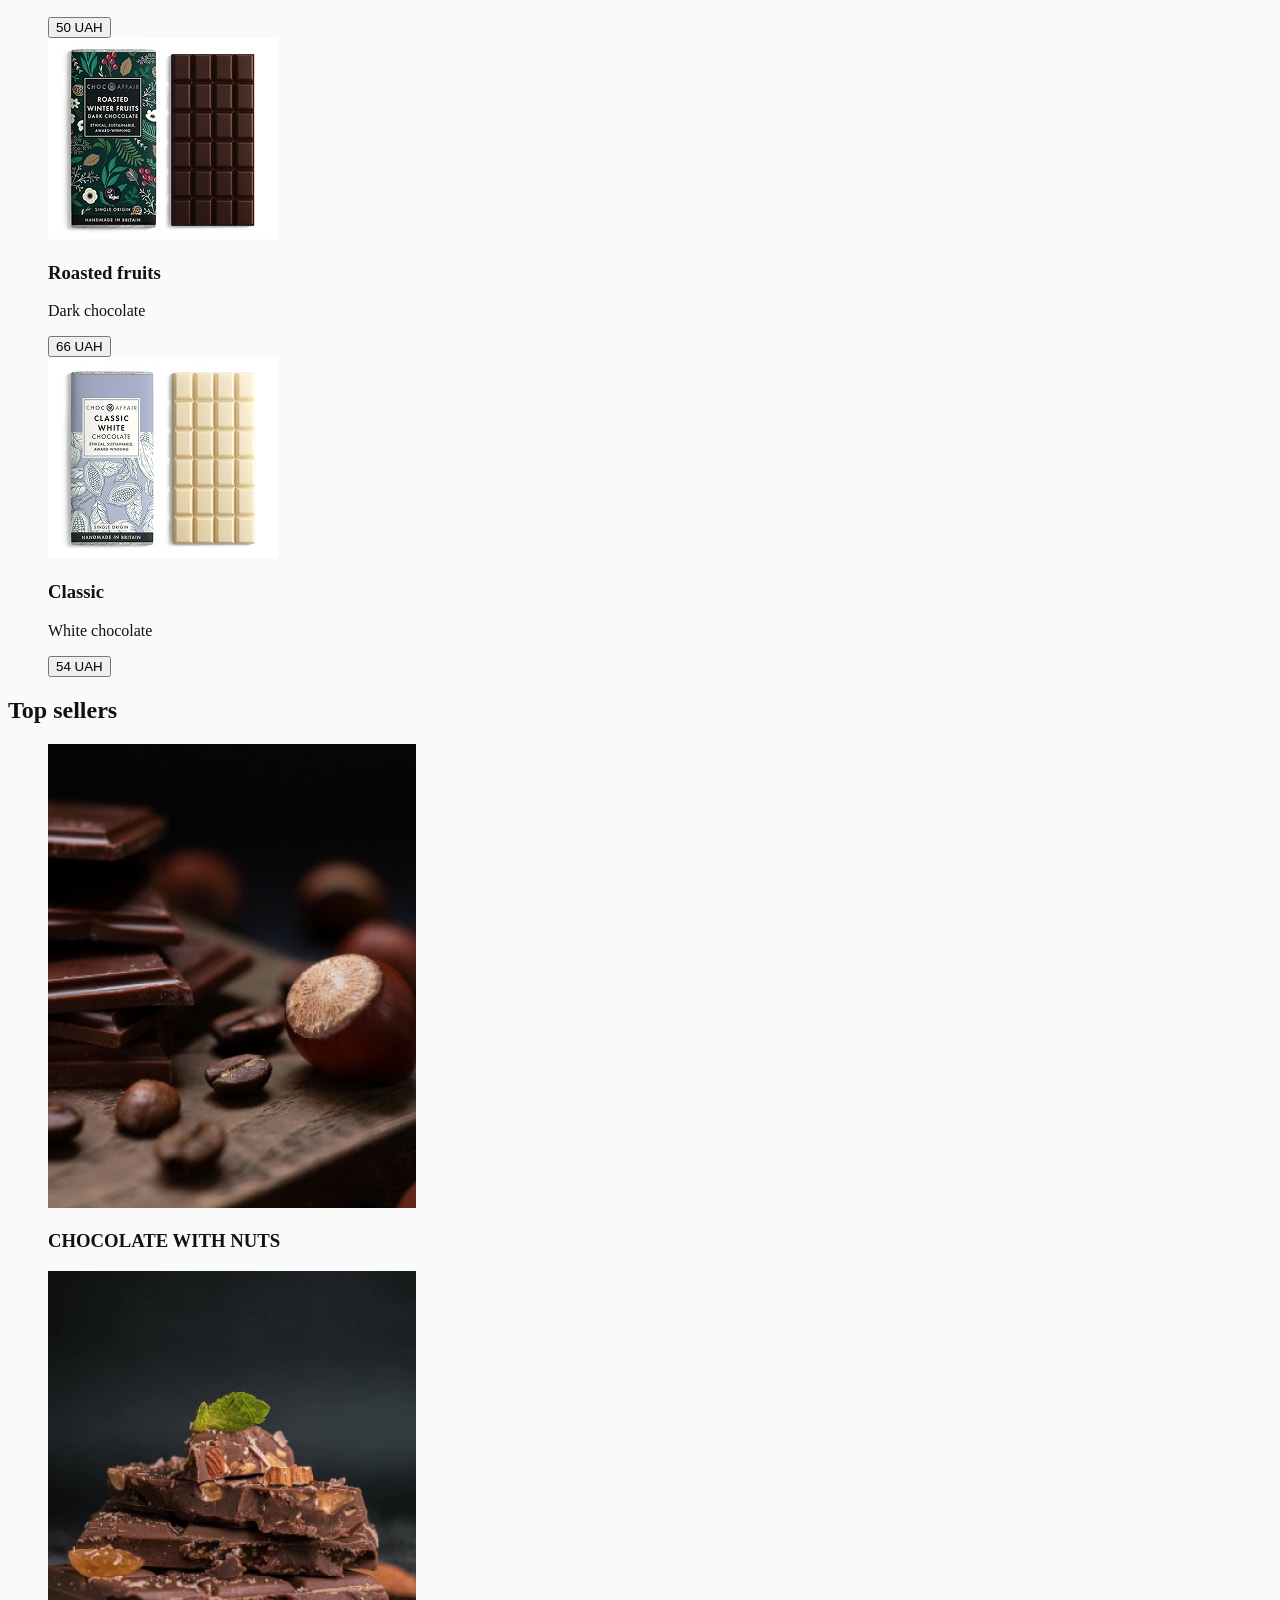
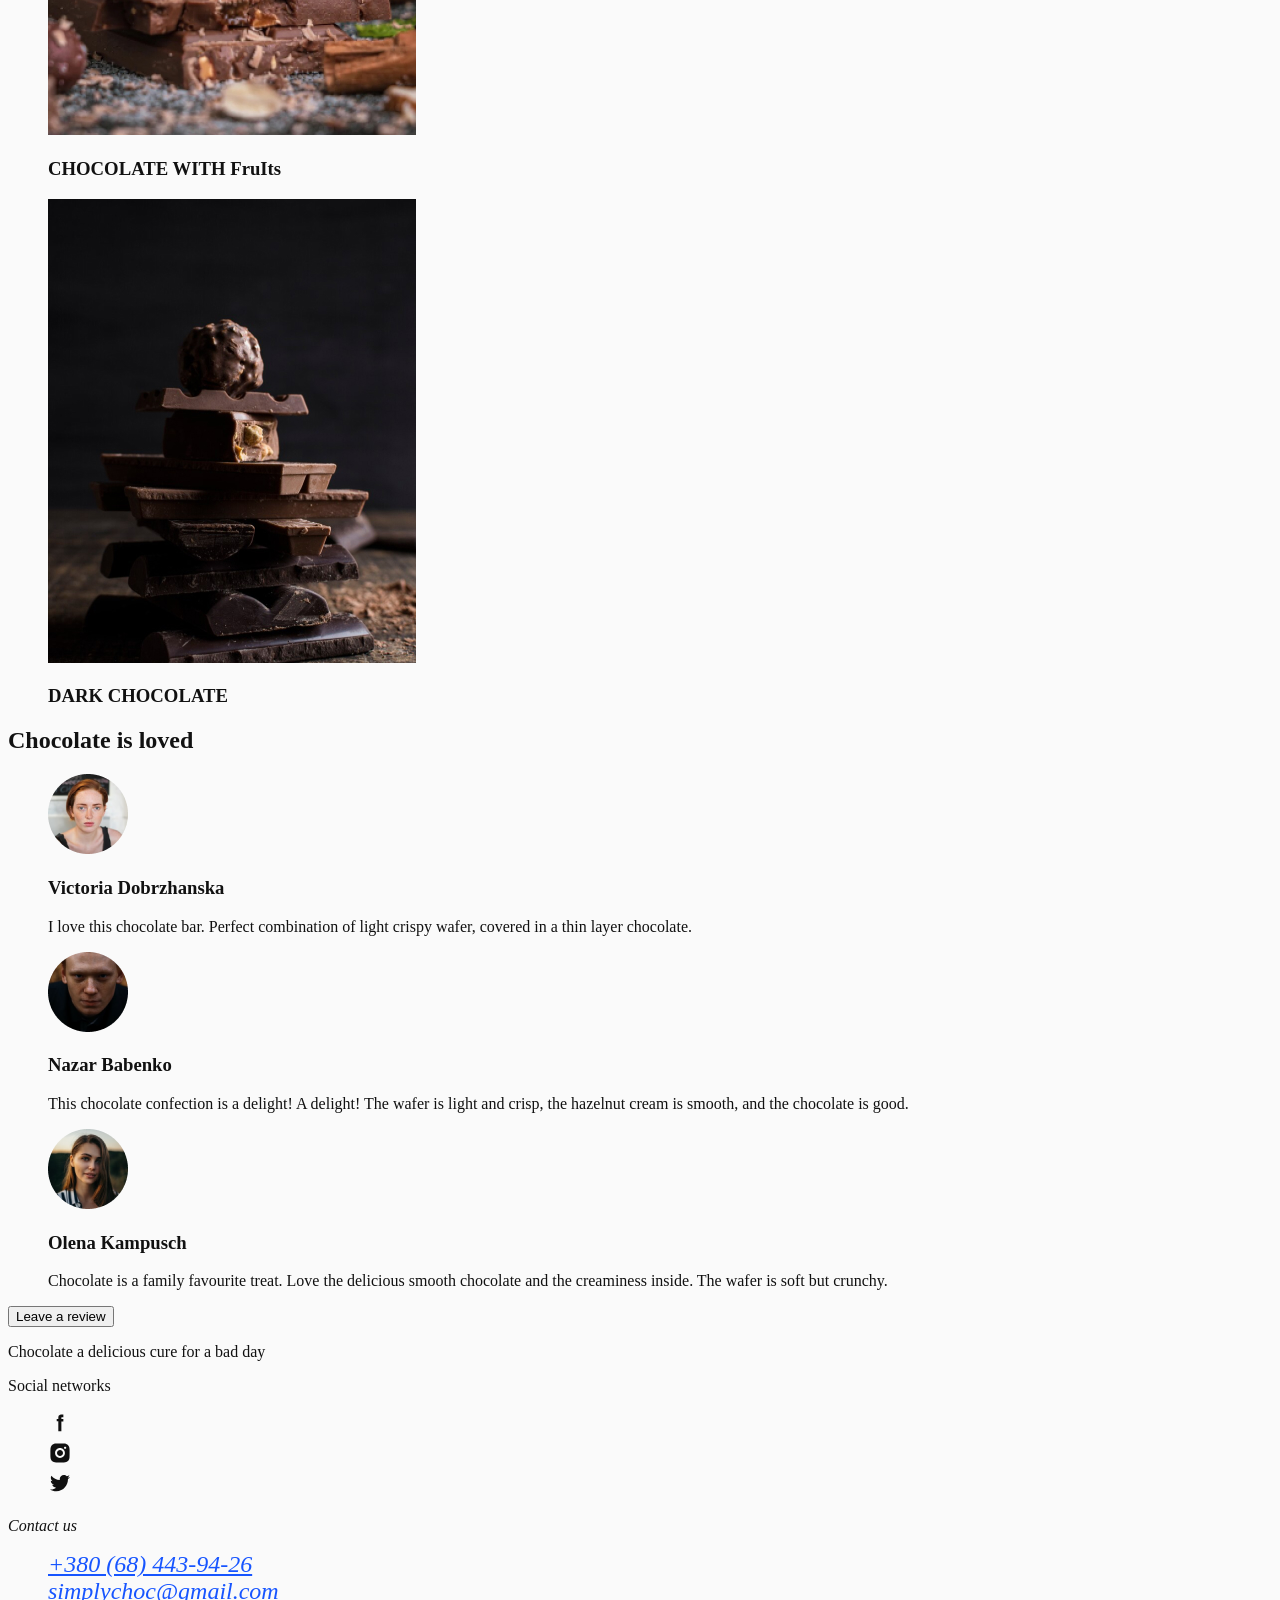
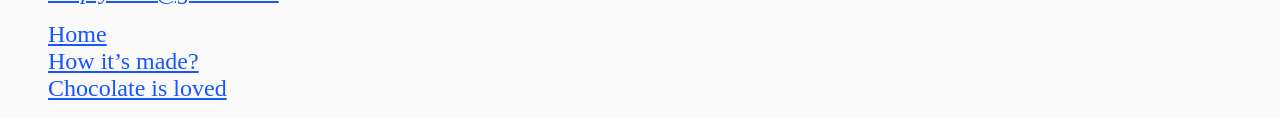
==== commit 4a211076: "finish module 02 lesson 01" ====
--- a/html/module-02/lesson-01/index.html
+++ b/html/module-02/lesson-01/index.html
@@ -14,43 +14,57 @@
       href="./images/favicon.svg"
       type="image/svg+xml"
     />
+
+    <!-- Critical CSS -->
+    <style>
+      a {
+        color: rgb(23, 85, 255);
+        font-size: 24px;
+      }
+    </style>
+
+    <!-- Custom CSS -->
+    <link rel="stylesheet" href="./css/styles.css" />
   </head>
   <body>
     <!-- Header section -->
-    <header>
-      <nav>
-        <a href="./index.html">
+    <header class="header">
+      <nav class="nav">
+        <a class="logo" href="./index.html">
           Simply Chocolate
           <img
+            class="logo-icon"
             src="./images/icons/chocolate.svg"
             alt="Company logo"
             width="24"
             height="24"
           />
-
-          <ul>
-            <li>
-              <a href="#home">Home</a>
-            </li>
-            <li>
-              <a href="#made">How it’s made?</a>
-            </li>
-            <li>
-              <a href="#reviews">Chocolate is loved</a>
-            </li>
-          </ul>
         </a>
+
+        <ul class="nav-menu">
+          <li class="nav-menu-item">
+            <a class="nav-menu-link" href="#home">Home</a>
+          </li>
+          <li class="nav-menu-item">
+            <a class="nav-menu-link" href="#made">How it’s made?</a>
+          </li>
+          <li class="nav-menu-item">
+            <a class="nav-menu-link" href="#reviews">Chocolate is loved</a>
+          </li>
+        </ul>
       </nav>
 
-      <ul>
-        <li>
+      <ul class="socials">
+        <li class="socials-item">
           <a
+            class="socials-link"
             href="https://facebook.com"
             target="_blank"
             rel="noopener noreferrer"
             aria-label="Link to Facebook"
           >
             <img
+              class="socials-icon"
               src="./images/icons/icon-facebook.svg"
               alt="Icon Facebook"
               width="24"
@@ -58,14 +72,16 @@
             />
           </a>
         </li>
-        <li>
+        <li class="socials-item">
           <a
+            class="socials-link"
             href="https://instagram.com"
             target="_blank"
             rel="noopener noreferrer"
             aria-label="Link to Instagram"
           >
             <img
+              class="socials-icon"
               src="./images/icons/icon-instagram.svg"
               alt="Icon Instagram"
               width="24"
@@ -73,14 +89,16 @@
             />
           </a>
         </li>
-        <li>
+        <li class="socials-item">
           <a
+            class="socials-link"
             href="https://twitter.com"
             target="_blank"
             rel="noopener noreferrer"
             aria-label="Link to Twitter"
           >
             <img
+              class="socials-icon"
               src="./images/icons/icon-twitter.svg"
               alt="Icon Twitter"
               width="24"
@@ -90,21 +108,23 @@
         </li>
       </ul>
     </header>
+
     <!-- Main section -->
     <main>
       <!-- Hero section -->
-      <section id="home">
-        <h1>
+      <section class="hero" id="home">
+        <h1 class="hero-title">
           Treat yourself or a loved one to our finest ingredients for a moment
           of pure delight!
         </h1>
 
-        <button type="button">Buy now</button>
-        <button type="button">How it’s made</button>
-
-        <a href="#benefits">
+        <button class="btn btn-accent" type="button">Buy now</button>
+        <button class="btn btn-primary" type="button">How it’s made</button>
+
+        <a class="hero-link" href="#benefits">
           scroll down
           <img
+            class="hero-link-icon"
             src="./images/icons/arrow-down.svg"
             alt="Arrow down"
             width="22"
@@ -114,22 +134,22 @@
       </section>
 
       <!-- Benefits section -->
-      <section id="benefits">
+      <section class="benefits" id="benefits">
         <h2 hidden>Simply chocolate benefits</h2>
 
-        <ul>
-          <li>
-            <h3>Unsurpassed taste</h3>
-            <p>
+        <ul class="benefits-list">
+          <li class="benefits-item">
+            <h3 class="benefits-caption">Unsurpassed taste</h3>
+            <p class="benefits-desc">
               Crafted with the finest quality cocoa beans and a dedication to
               perfection, each bite is a decadent experience that simply cannot
               be matched. Savor the richness and complexity of our Unsurpassed
               Taste and discover a new level of chocolate bliss.
             </p>
           </li>
-          <li>
-            <h3>Affordable price</h3>
-            <p>
+          <li class="benefits-item">
+            <h3 class="benefits-caption">Affordable price</h3>
+            <p class="benefits-desc">
               Indulge in high-quality chocolate without breaking the bank with
               Simply Chocolate's selection of affordable treats. Enjoy
               mouth-watering truffles and velvety chocolate bars without
@@ -137,9 +157,9 @@
               affordable luxury today.
             </p>
           </li>
-          <li>
-            <h3>Own production</h3>
-            <p>
+          <li class="benefits-item">
+            <h3 class="benefits-caption">Own production</h3>
+            <p class="benefits-desc">
               We take pride in our own production process, ensuring that every
               step is carefully crafted to perfection. From selecting the finest
               ingredients to handcrafting each piece, our attention to detail is
@@ -150,104 +170,119 @@
       </section>
 
       <!-- Ingredients section -->
-      <section>
-        <h2>It all adds up to one exceptional <span>taste</span> sensation</h2>
-
-        <ul>
-          <li>
-            <img
+      <section class="ingredients">
+        <h2 class="ingredients-title">
+          It all adds up to one exceptional
+          <span class="accent-text">taste</span> sensation
+        </h2>
+
+        <ul class="ingredients-list">
+          <li class="ingredients-item">
+            <img
+              class="ingredients-ill"
               src="./images/ingredients/img-1.png"
               alt="MILK CHOCOLATE"
               width="214"
               height="160"
             />
-            <h3>MILK CHOCOLATE</h3>
-          </li>
-          <li>
-            <img
+            <h3 class="ingredients-subtitle">MILK CHOCOLATE</h3>
+          </li>
+          <li class="ingredients-item">
+            <img
+              class="ingredients-ill"
               src="./images/ingredients/img-2.png"
               alt="MILK"
               width="214"
               height="160"
             />
-            <h3>MILK</h3>
-          </li>
-          <li>
-            <img
+            <h3 class="ingredients-subtitle">MILK</h3>
+          </li>
+          <li class="ingredients-item">
+            <img
+              class="ingredients-ill"
               src="./images/ingredients/img-3.png"
               alt="NUTS"
               width="214"
               height="160"
             />
-            <h3>NUTS</h3>
-          </li>
-          <li>
-            <img
+            <h3 class="ingredients-subtitle">NUTS</h3>
+          </li>
+          <li class="ingredients-item">
+            <img
+              class="ingredients-ill"
               src="./images/ingredients/img-4.png"
               alt="SEMI - SWEET CHOCOLATE"
               width="214"
               height="160"
             />
-            <h3>SEMI - SWEET CHOCOLATE</h3>
-          </li>
-          <li>
-            <img
+            <h3 class="ingredients-subtitle">SEMI - SWEET CHOCOLATE</h3>
+          </li>
+          <li class="ingredients-item">
+            <img
+              class="ingredients-ill"
               src="./images/ingredients/img-5.png"
               alt="CACAO"
               width="214"
               height="160"
             />
-            <h3>CACAO</h3>
-          </li>
-          <li>
-            <img
+            <h3 class="ingredients-subtitle">CACAO</h3>
+          </li>
+          <li class="ingredients-item">
+            <img
+              class="ingredients-ill"
               src="./images/ingredients/img-6.png"
               alt="RASPBERRY"
               width="214"
               height="160"
             />
-            <h3>RASPBERRY</h3>
-          </li>
-          <li>
-            <img
+            <h3 class="ingredients-subtitle">RASPBERRY</h3>
+          </li>
+          <li class="ingredients-item">
+            <img
+              class="ingredients-ill"
               src="./images/ingredients/img-7.png"
               alt="COCONUT OIL"
               width="214"
               height="160"
             />
-            <h3>COCONUT OIL</h3>
+            <h3 class="ingredients-subtitle">COCONUT OIL</h3>
           </li>
         </ul>
       </section>
 
       <!-- Made section -->
-      <section id="made">
-        <h2>How it’s <span>made</span>?</h2>
+      <section class="made" id="made">
+        <h2 class="made-title">
+          How it’s <span class="accent-text">made</span>?
+        </h2>
         <img
+          class="made-img"
           src="./images/made/image.jpg"
           alt="Chocolate cooking"
           width="600"
           height="400"
         />
 
-        <h3>
+        <h3 class="made-caption">
           Try our chocolates today and discover the perfect balance of flavor
         </h3>
 
-        <ol>
-          <li>
+        <ol class="made-recipe">
+          <li class="made-recipe-item">
             Heat the milk in a saucepan without bringing it to a boil. Add sugar
             and cocoa powder.
           </li>
-          <li>
+          <li class="made-recipe-item">
             At the same time, prepare a water bath. Melt the butter on it.
           </li>
-          <li>
+          <li class="made-recipe-item">
             "Mix" the milk mixture and already liquid butter. Mix thoroughly
             with a silicone spatula so that the mass becomes uniform and silky.
           </li>
-          <li>Heat the mixture over low heat, letting it barely boil.</li>
-          <li>
+          <li class="made-recipe-item">
+            Heat the mixture over low heat, letting it barely boil.
+          </li>
+          <li class="made-recipe-item">
             Pour the chocolate into special containers (can be replaced with ice
             molds). Allow to cool and harden.
           </li>
@@ -255,7 +290,7 @@
       </section>
 
       <!-- Products section -->
-      <section>
+      <section class="products">
         <h2>Our <span>products</span></h2>
         <ul>
           <li>
@@ -267,7 +302,7 @@
             />
             <h3>Orange</h3>
             <p>Dark chocolate</p>
-            <button type="button">45 UAH</button>
+            <button class="products-btn" type="button">45 UAH</button>
           </li>
           <li>
             <img
@@ -429,23 +464,30 @@
             </p>
           </li>
         </ul>
+
+        <button class="btn btn-secondary" type="button">Leave a review</button>
       </section>
     </main>
 
     <!-- Footer section -->
-    <footer>
-      <p><span>Chocolate</span> a delicious cure for a bad day</p>
-
-      <p>Social networks</p>
-      <ul>
-        <li>
+    <footer class="footer">
+      <p class="footer-slogan">
+        <span class="accent-text">Chocolate</span> a delicious cure for a bad
+        day
+      </p>
+
+      <p class="footer-caption">Social networks</p>
+      <ul class="socials">
+        <li class="socials-item">
           <a
+            class="socials-link"
             href="https://facebook.com"
             target="_blank"
             rel="noopener noreferrer"
             aria-label="Link to Facebook"
           >
             <img
+              class="socials-icon"
               src="./images/icons/icon-facebook.svg"
               alt="Icon Facebook"
               width="24"
@@ -453,14 +495,16 @@
             />
           </a>
         </li>
-        <li>
+        <li class="socials-item">
           <a
+            class="socials-link"
             href="https://instagram.com"
             target="_blank"
             rel="noopener noreferrer"
             aria-label="Link to Instagram"
           >
             <img
+              class="socials-icon"
               src="./images/icons/icon-instagram.svg"
               alt="Icon Instagram"
               width="24"
@@ -468,14 +512,16 @@
             />
           </a>
         </li>
-        <li>
+        <li class="socials-item">
           <a
+            class="socials-link"
             href="https://twitter.com"
             target="_blank"
             rel="noopener noreferrer"
             aria-label="Link to Twitter"
           >
             <img
+              class="socials-icon"
               src="./images/icons/icon-twitter.svg"
               alt="Icon Twitter"
               width="24"
@@ -484,27 +530,32 @@
           </a>
         </li>
       </ul>
-      <address>
-        <p>Contact us</p>
-        <ul>
-          <li>
-            <a href="tel:+380684439426">+380 (68) 443-94-26</a>
-          </li>
-          <li>
-            <a href="mailto:simplychoc@gmail.com">simplychoc@gmail.com</a>
+
+      <address class="footer-address">
+        <p class="footer-caption">Contact us</p>
+        <ul class="footer-contatcs">
+          <li class="footer-contatcs-item">
+            <a class="footer-contatcs-link" href="tel:+380684439426"
+              >+380 (68) 443-94-26</a
+            >
+          </li>
+          <li class="footer-contatcs-item">
+            <a class="footer-contatcs-link" href="mailto:simplychoc@gmail.com">
+              simplychoc@gmail.com
+            </a>
           </li>
         </ul>
       </address>
 
-      <ul>
-        <li>
-          <a href="#home">Home</a>
-        </li>
-        <li>
-          <a href="#made">How it’s made?</a>
-        </li>
-        <li>
-          <a href="#reviews">Chocolate is loved</a>
+      <ul class="menu">
+        <li class="menu-item">
+          <a class="menu-link" href="#home">Home</a>
+        </li>
+        <li class="menu-item">
+          <a class="menu-link" href="#made">How it’s made?</a>
+        </li>
+        <li class="menu-item">
+          <a class="menu-link" href="#reviews">Chocolate is loved</a>
         </li>
       </ul>
     </footer>
--- a/html/module-02/lesson-01/css/styles.css
+++ b/html/module-02/lesson-01/css/styles.css
@@ -0,0 +1,145 @@
+/* #region Base styles */
+body {
+  color: #111111;
+  background-color: #fafafa;
+}
+
+ul,
+ol {
+  list-style-type: none;
+}
+/* #endregion */
+
+/* #region Common */
+.accent-text {
+}
+/* #endregion */
+
+/* #region Header */
+.header {
+}
+.nav {
+}
+.nav-menu {
+}
+.nav-menu-item {
+}
+.nav-menu-link {
+}
+.nav-menu-link:hover,
+.nav-menu-link:focus {
+}
+/* #endregion */
+
+/* #region Socials */
+.socials {
+}
+.socials-item {
+}
+.socials-link {
+}
+.socials-icon {
+}
+/* #endregion */
+
+/* #region Logo */
+.logo {
+}
+.logo-icon {
+}
+/* #endregion */
+
+/* #region Hero */
+.hero {
+}
+.hero-title {
+}
+.hero-link {
+}
+.hero-link-icon {
+}
+/* #endregion */
+
+/* #region Buttons */
+.btn {
+}
+.btn-accent {
+}
+.btn-primary {
+}
+.btn-secondary {
+}
+/* #endregion */
+
+/* #region Benefits */
+.benefits {
+  background-color: #1e1823;
+}
+.benefits-list {
+}
+.benefits-item {
+}
+.benefits-caption {
+  color: #fff;
+}
+.benefits-desc {
+  color: rgba(255, 255, 255, 0.7);
+}
+/* #endregion */
+
+/* #region Ingredients */
+.ingredients {
+}
+.ingredients-title {
+}
+.ingredients-list {
+}
+.ingredients-item {
+}
+.ingredients-ill {
+}
+.ingredients-subtitle {
+}
+/* #endregion */
+
+/* #region Made */
+.made {
+}
+.made-title {
+}
+.made-img {
+}
+.made-caption {
+}
+.made-recipe {
+}
+.made-recipe-item {
+}
+/* #endregion */
+
+/* #region Products */
+
+/* #endregion */
+
+/* #region Footer */
+.footer {
+}
+.footer-slogan {
+}
+.footer-caption {
+}
+.footer-address {
+}
+.footer-contatcs {
+}
+.footer-contatcs-item {
+}
+.footer-contatcs-link {
+}
+.menu {
+}
+.menu-item {
+}
+.menu-link {
+}
+/* #endregion */
